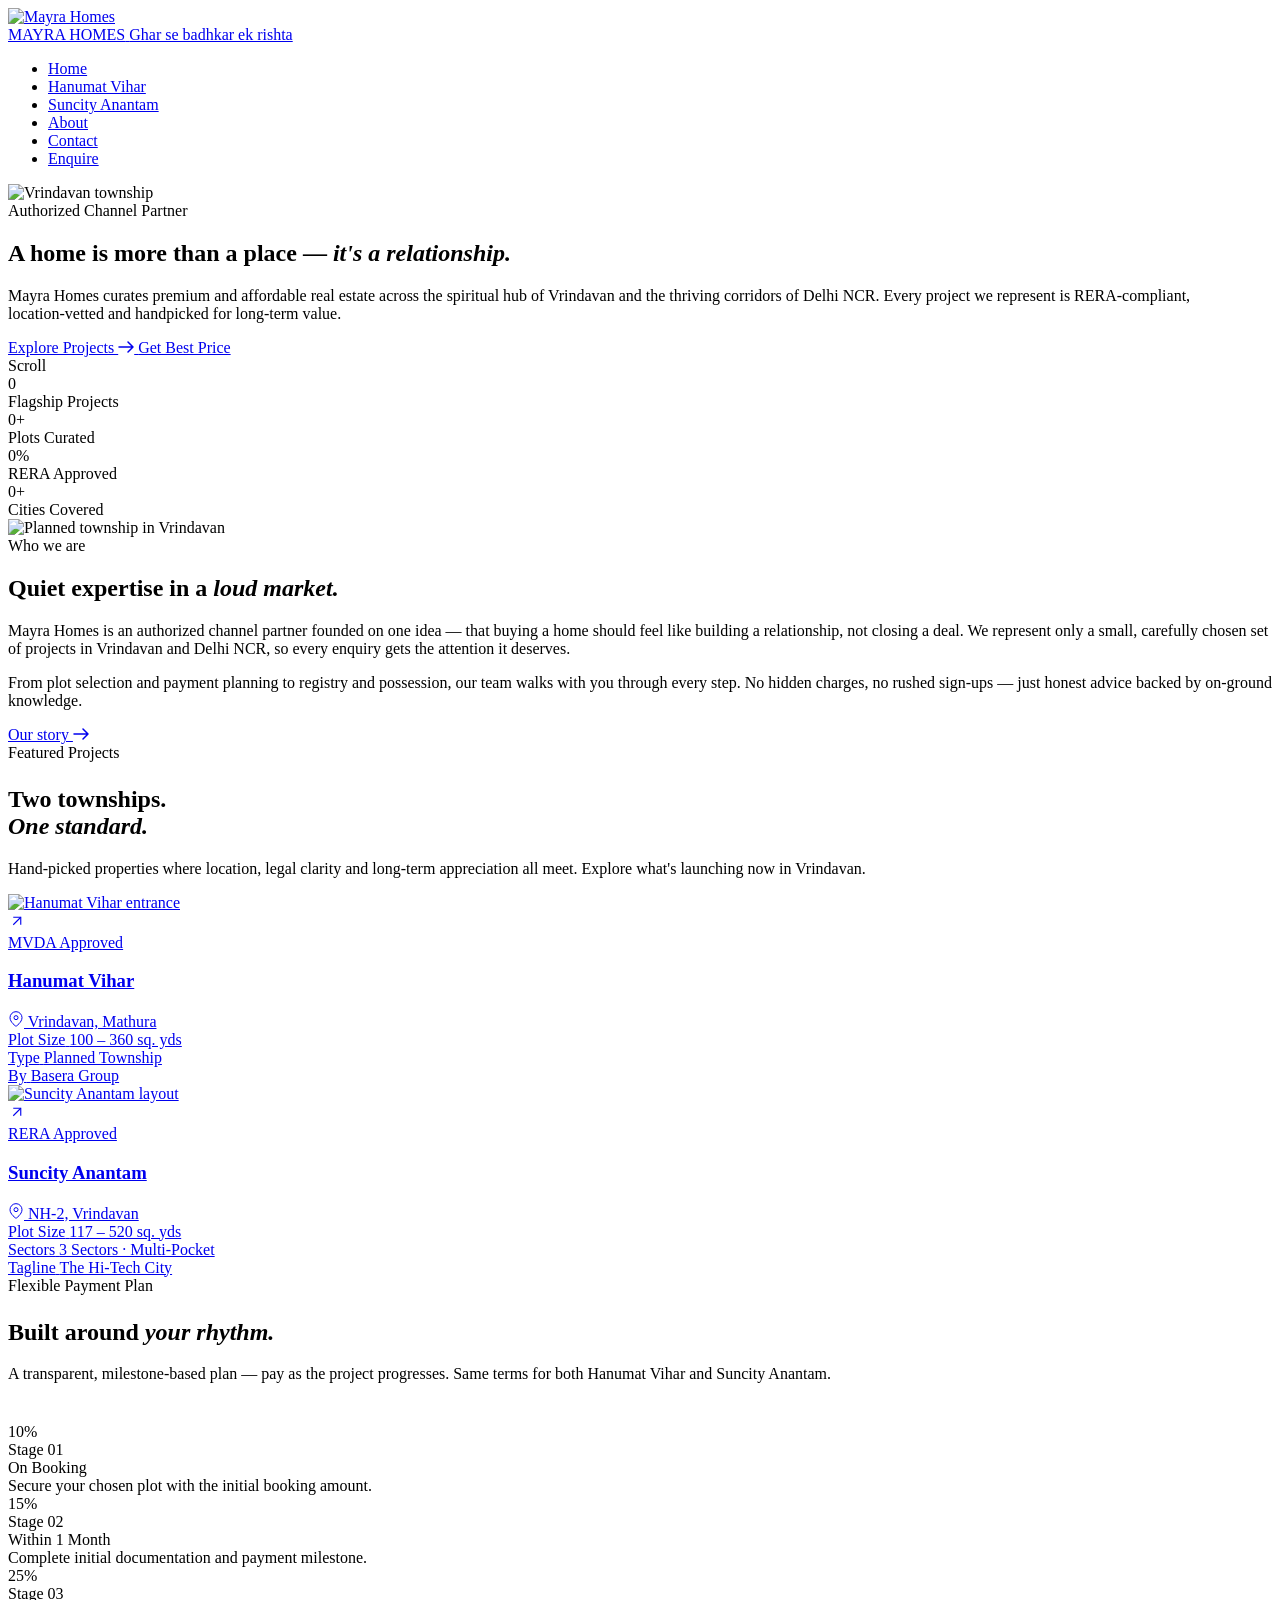
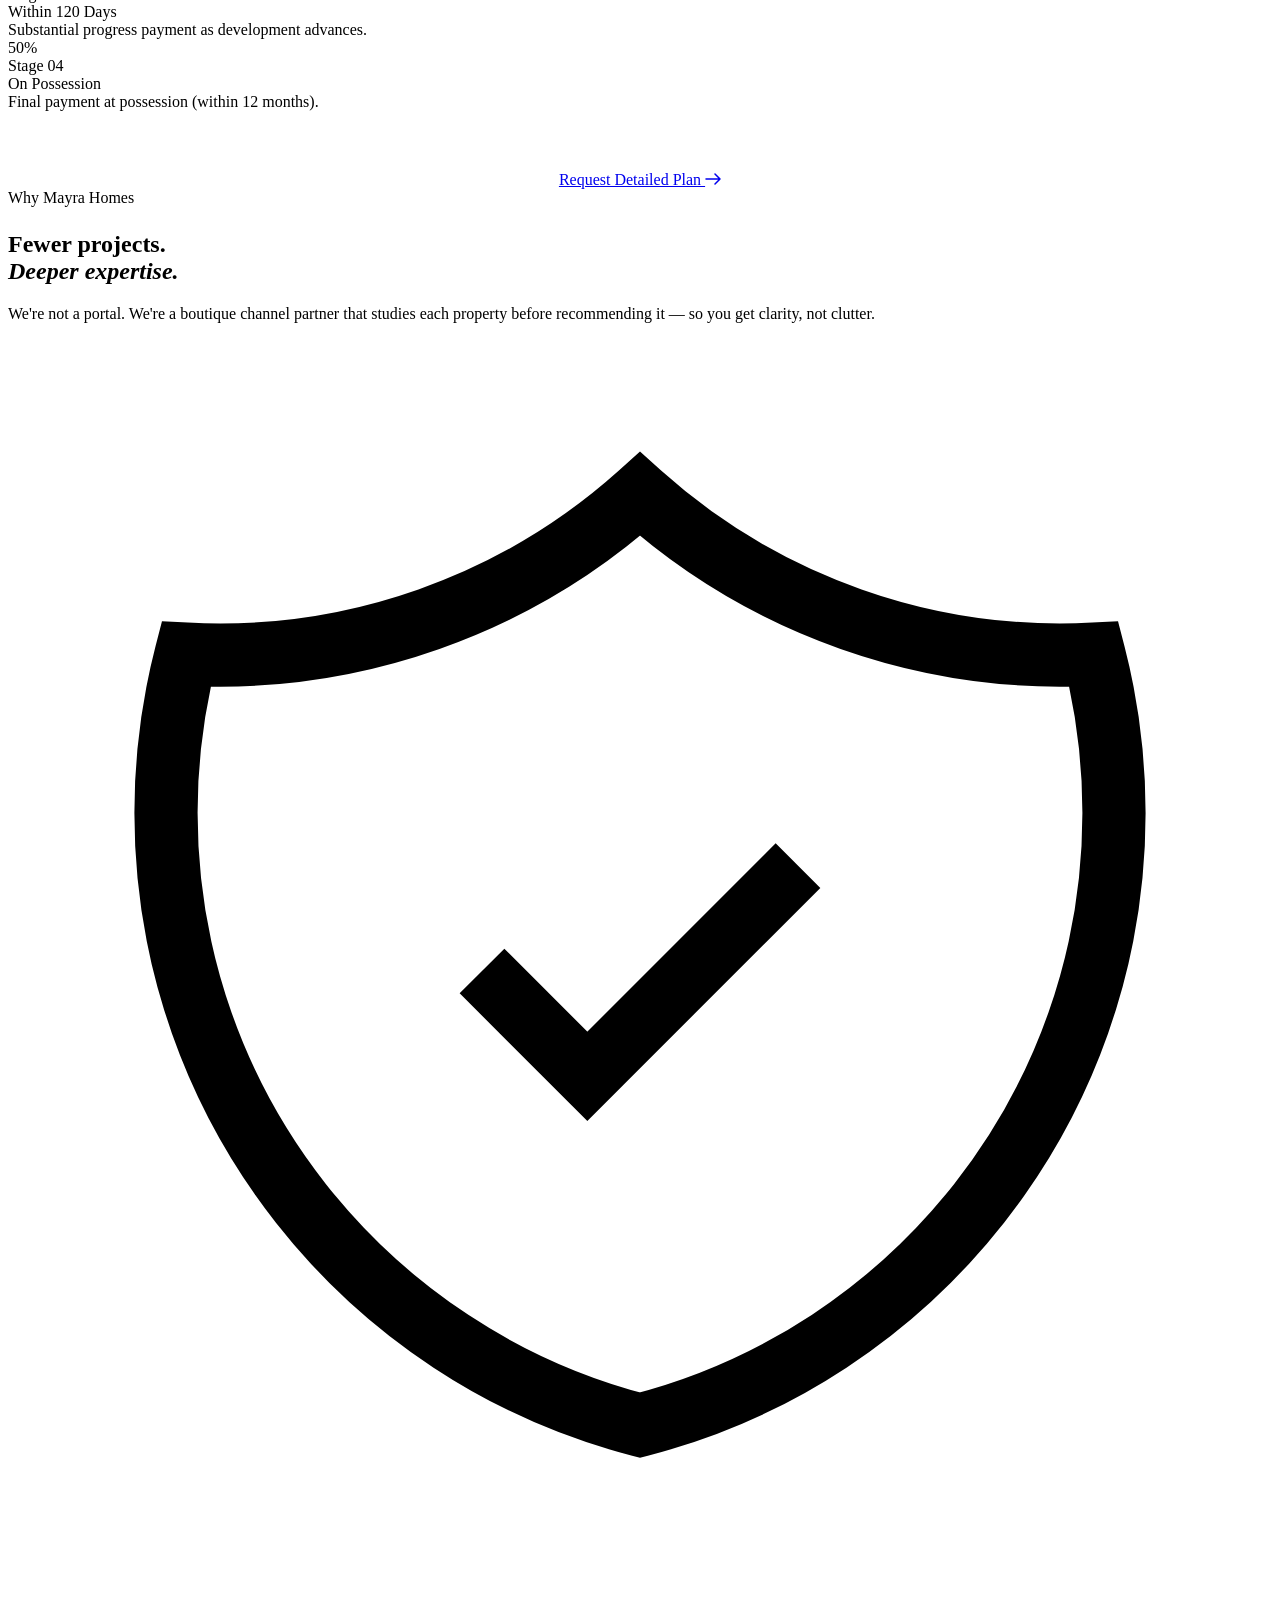
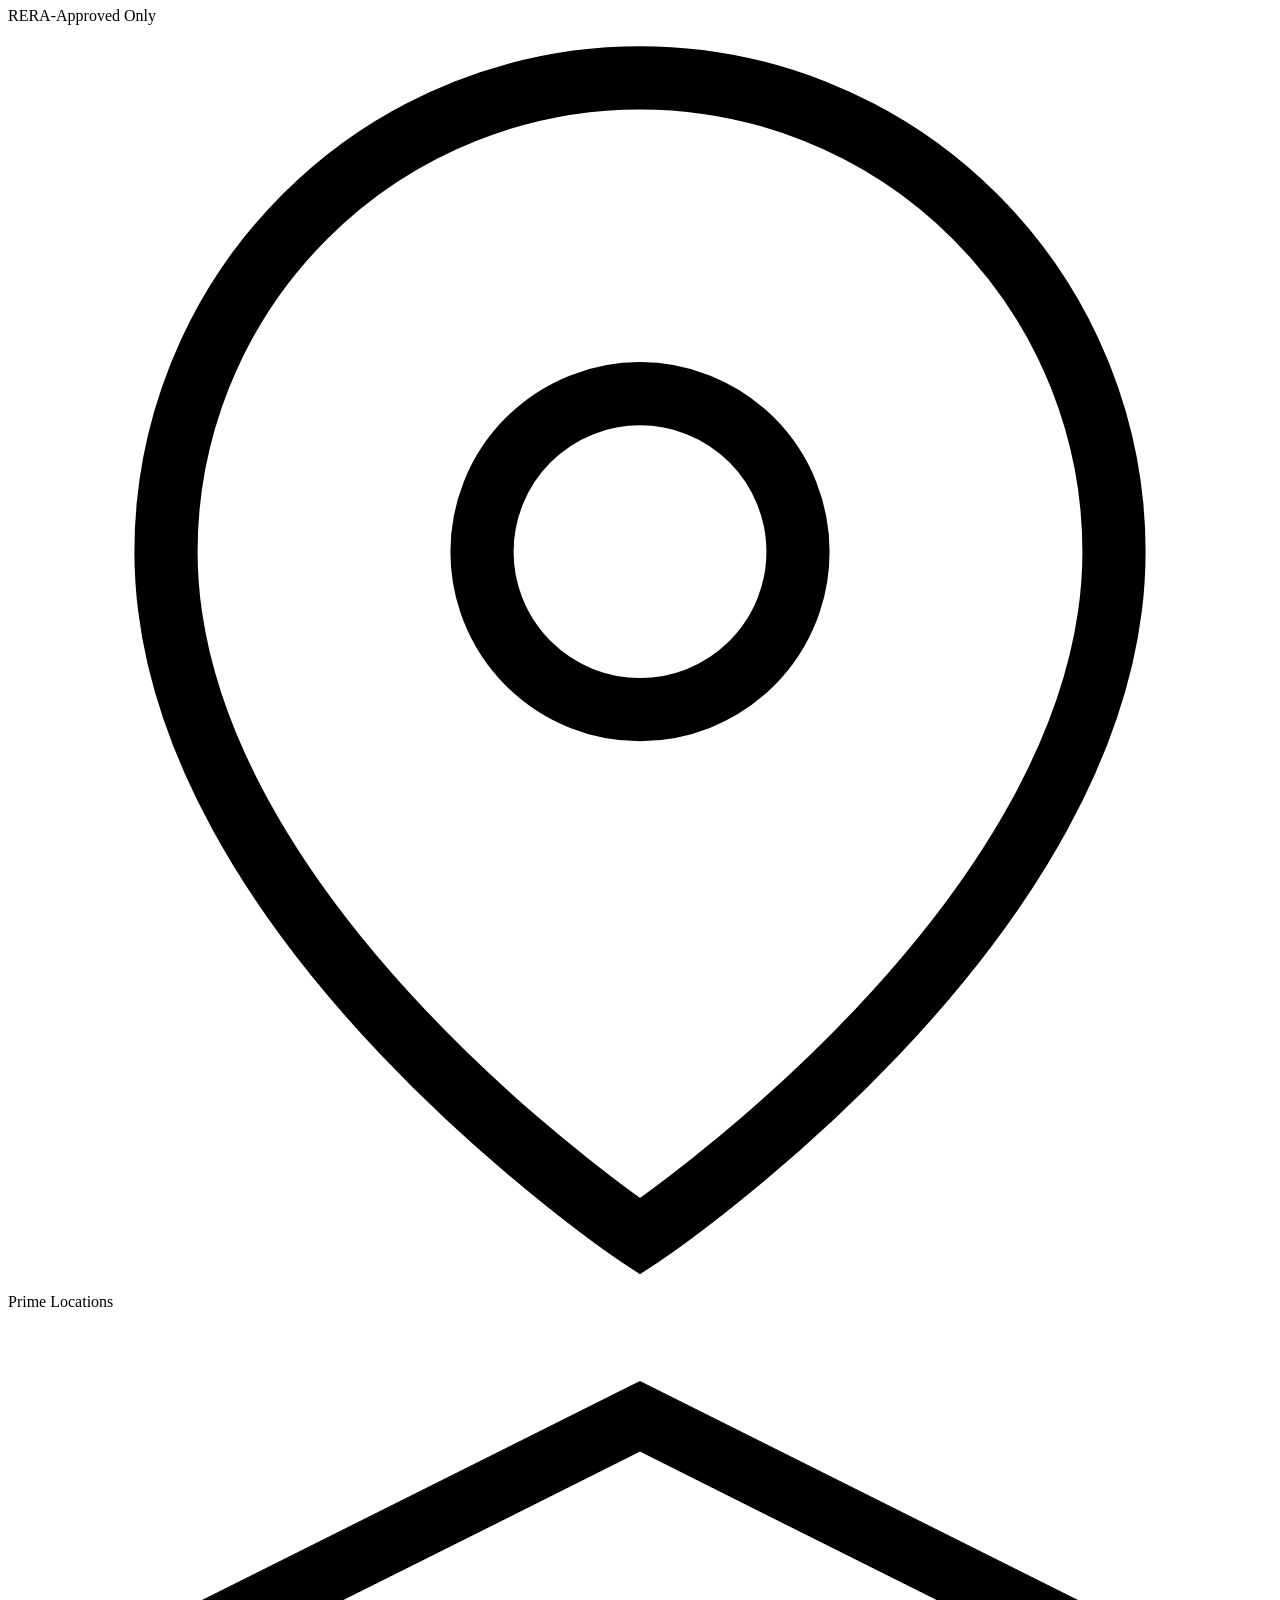
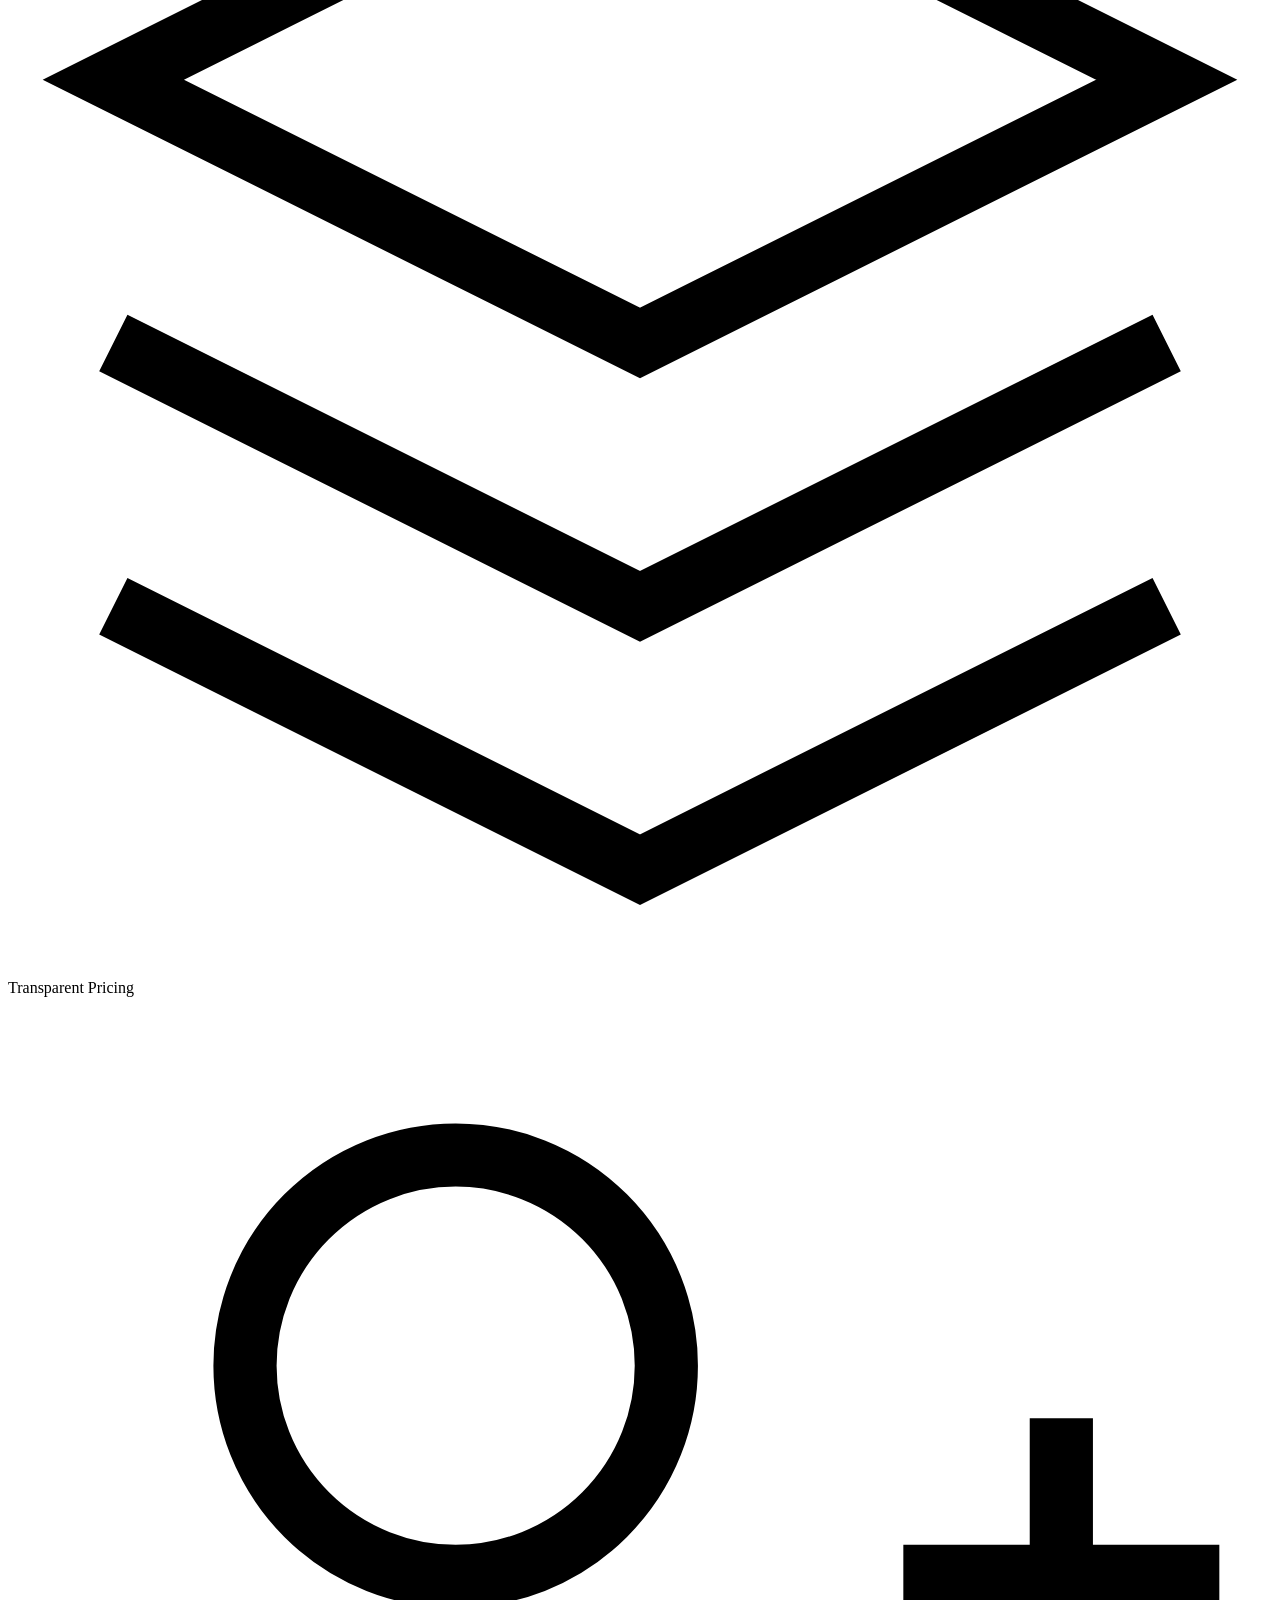
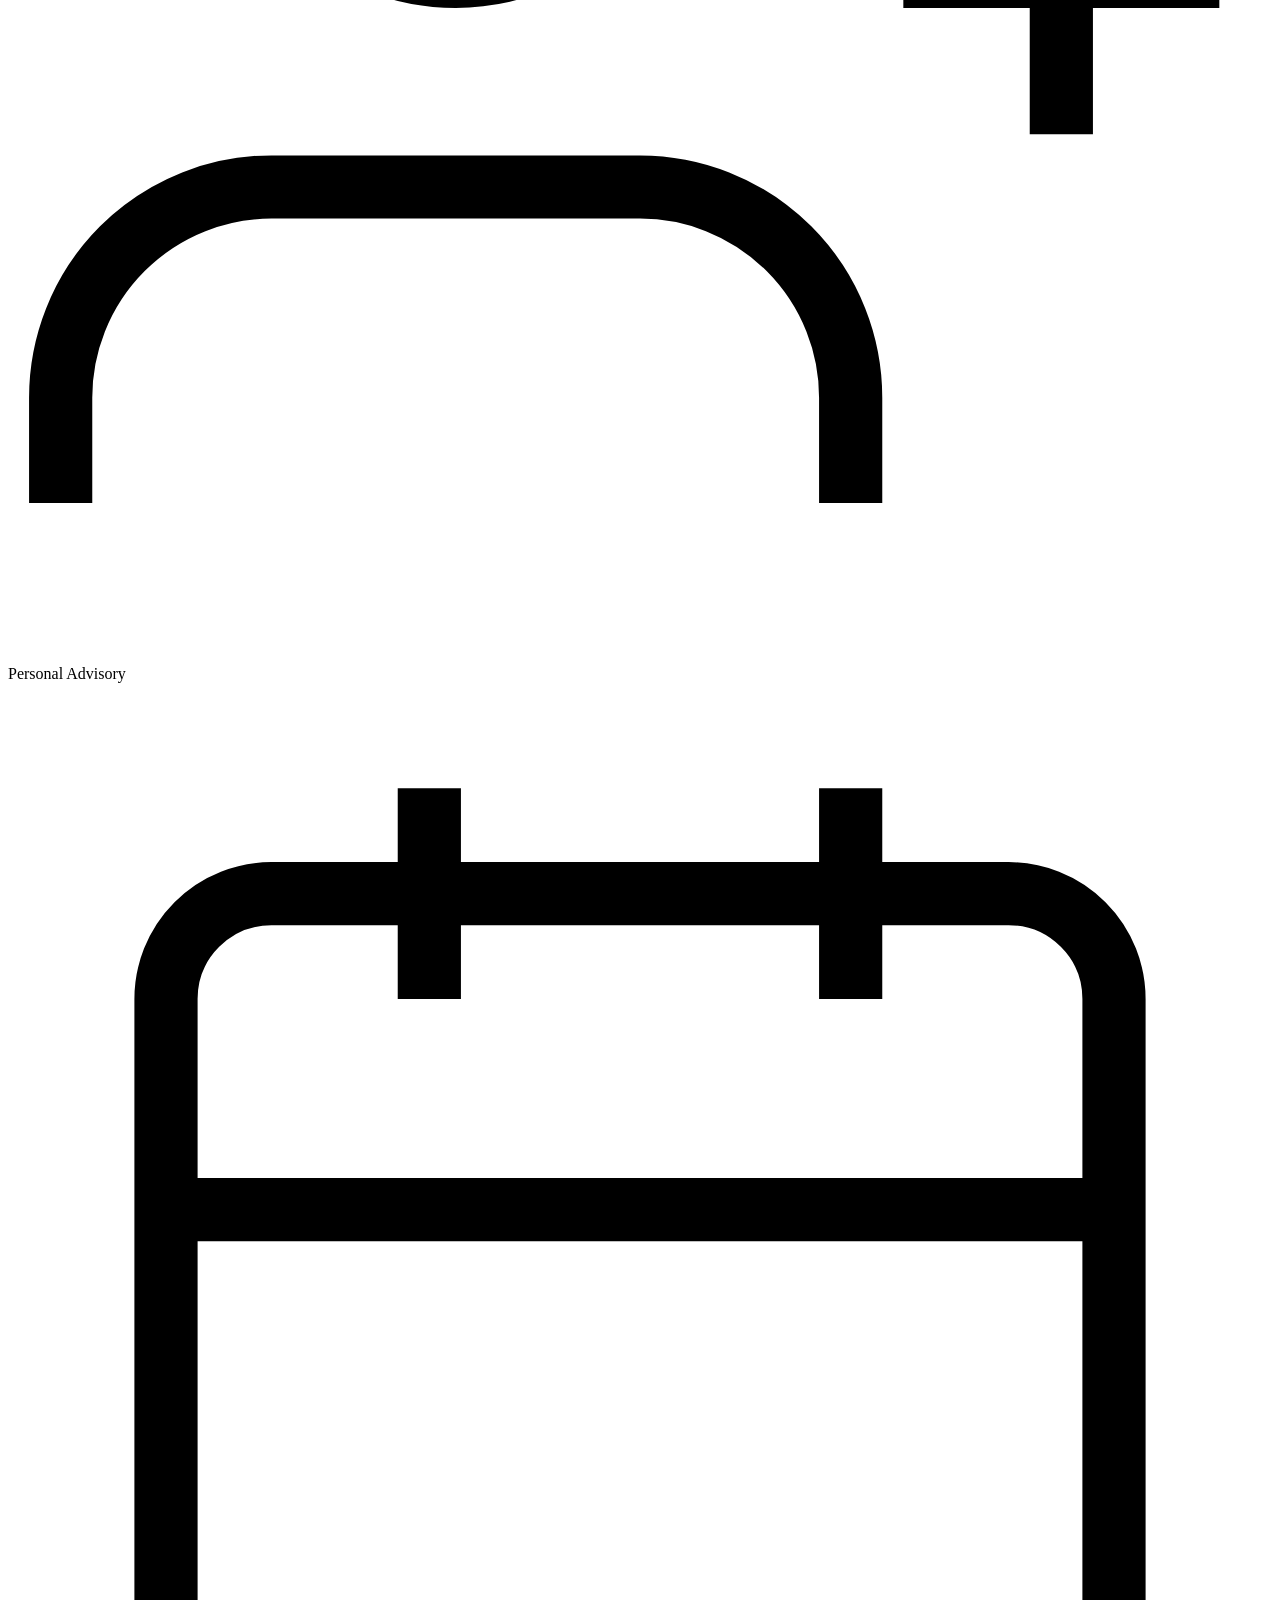
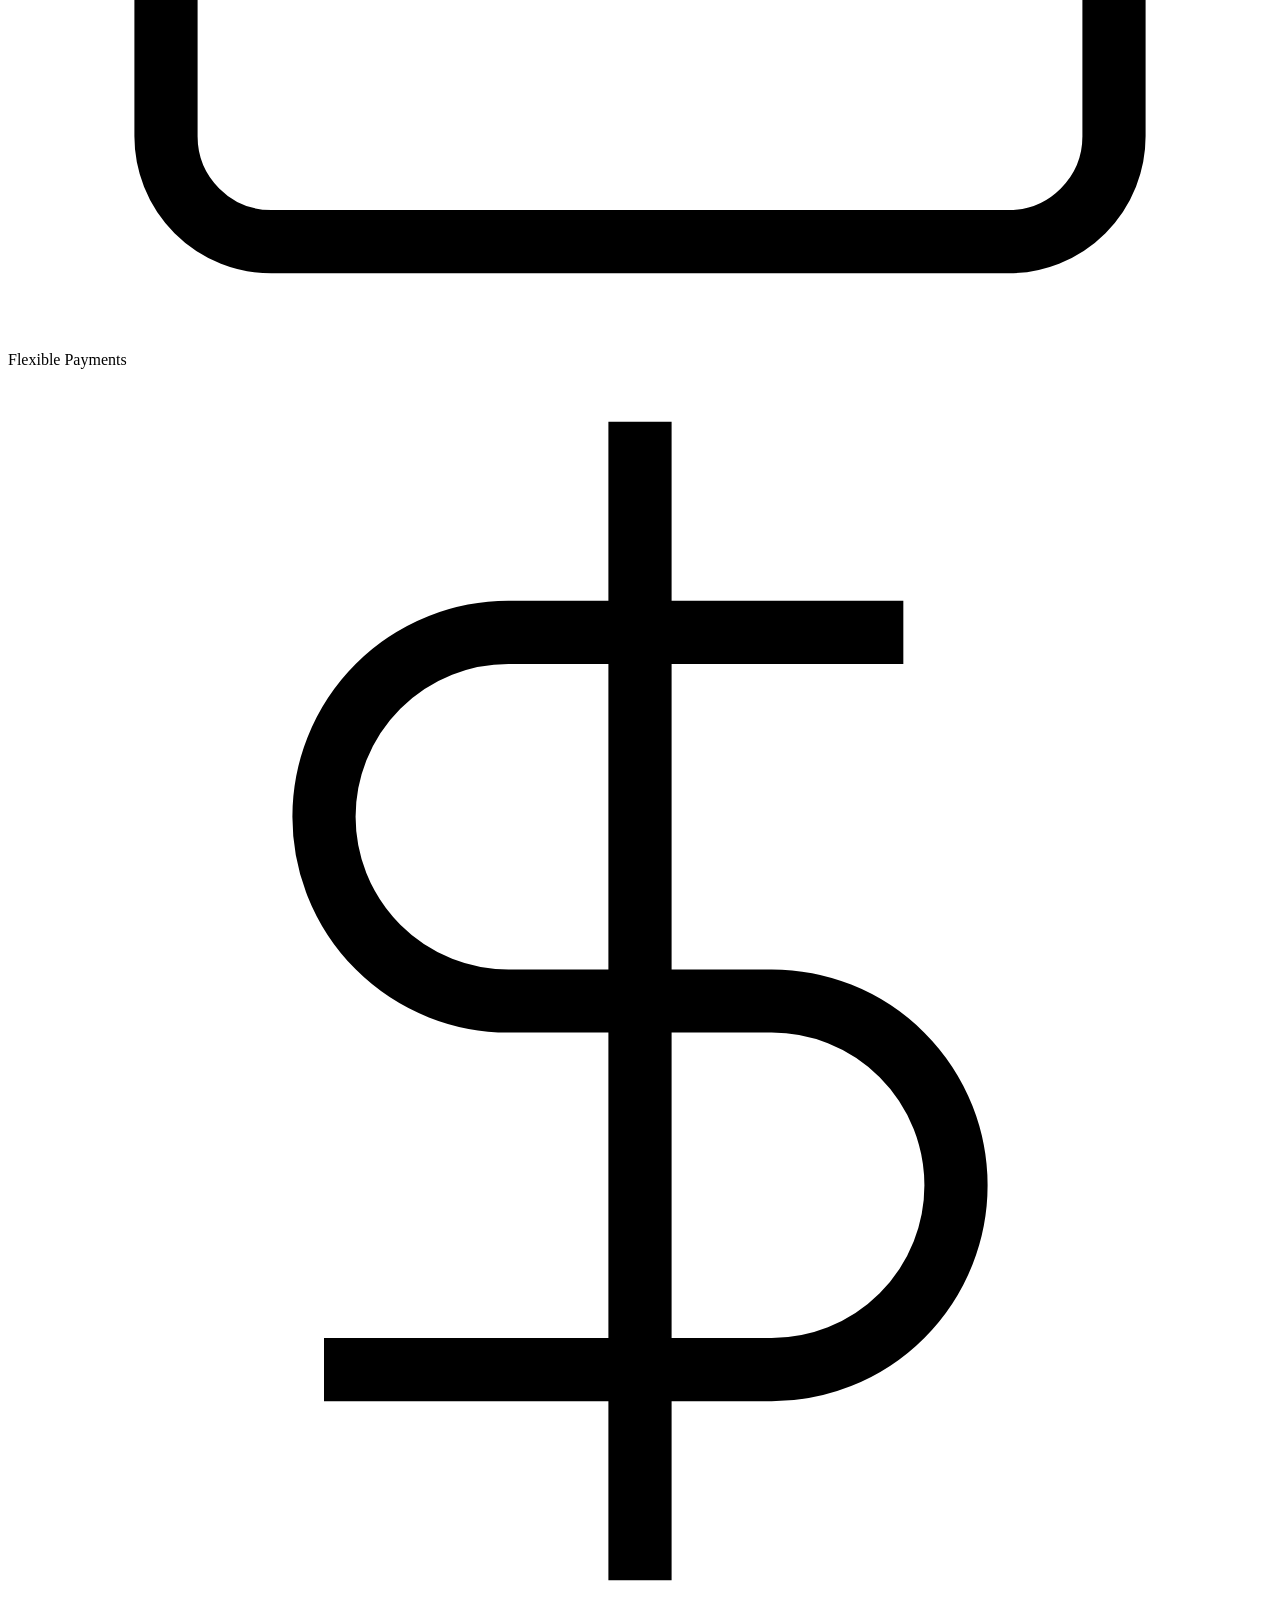
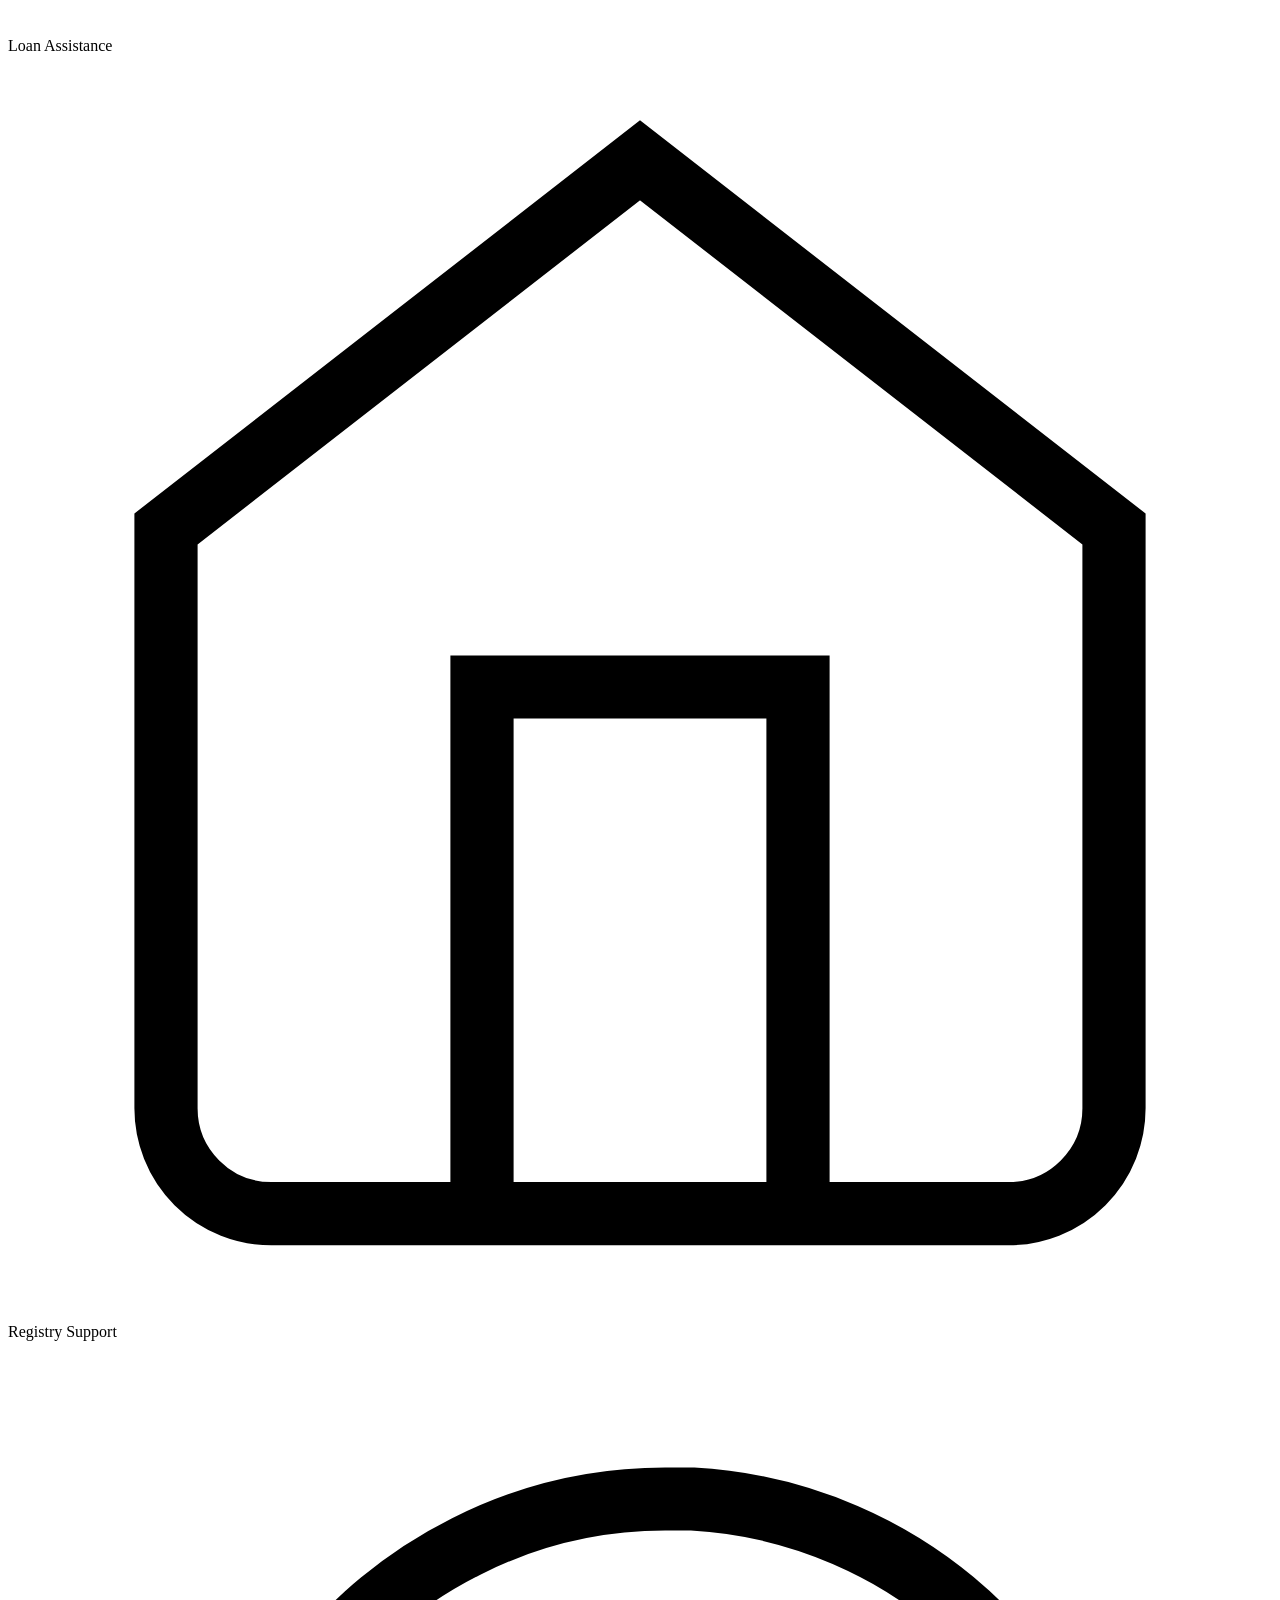
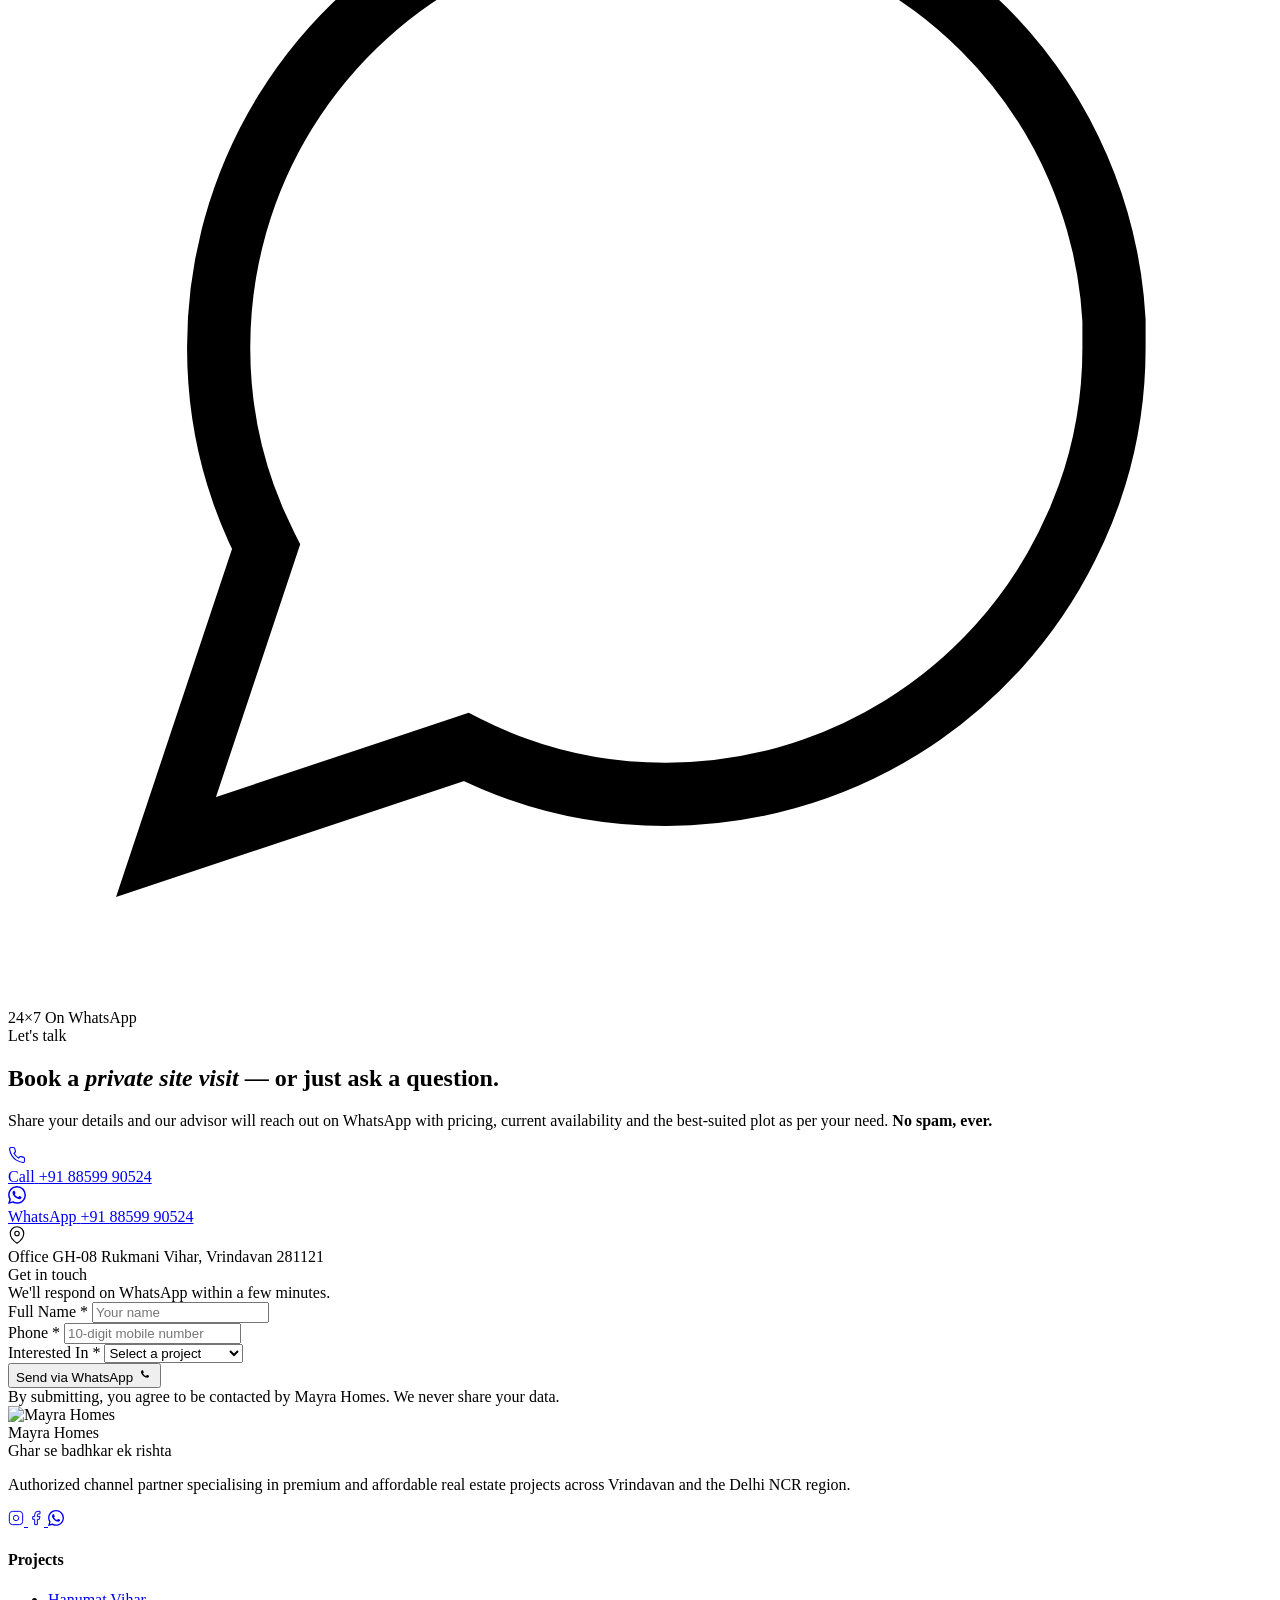
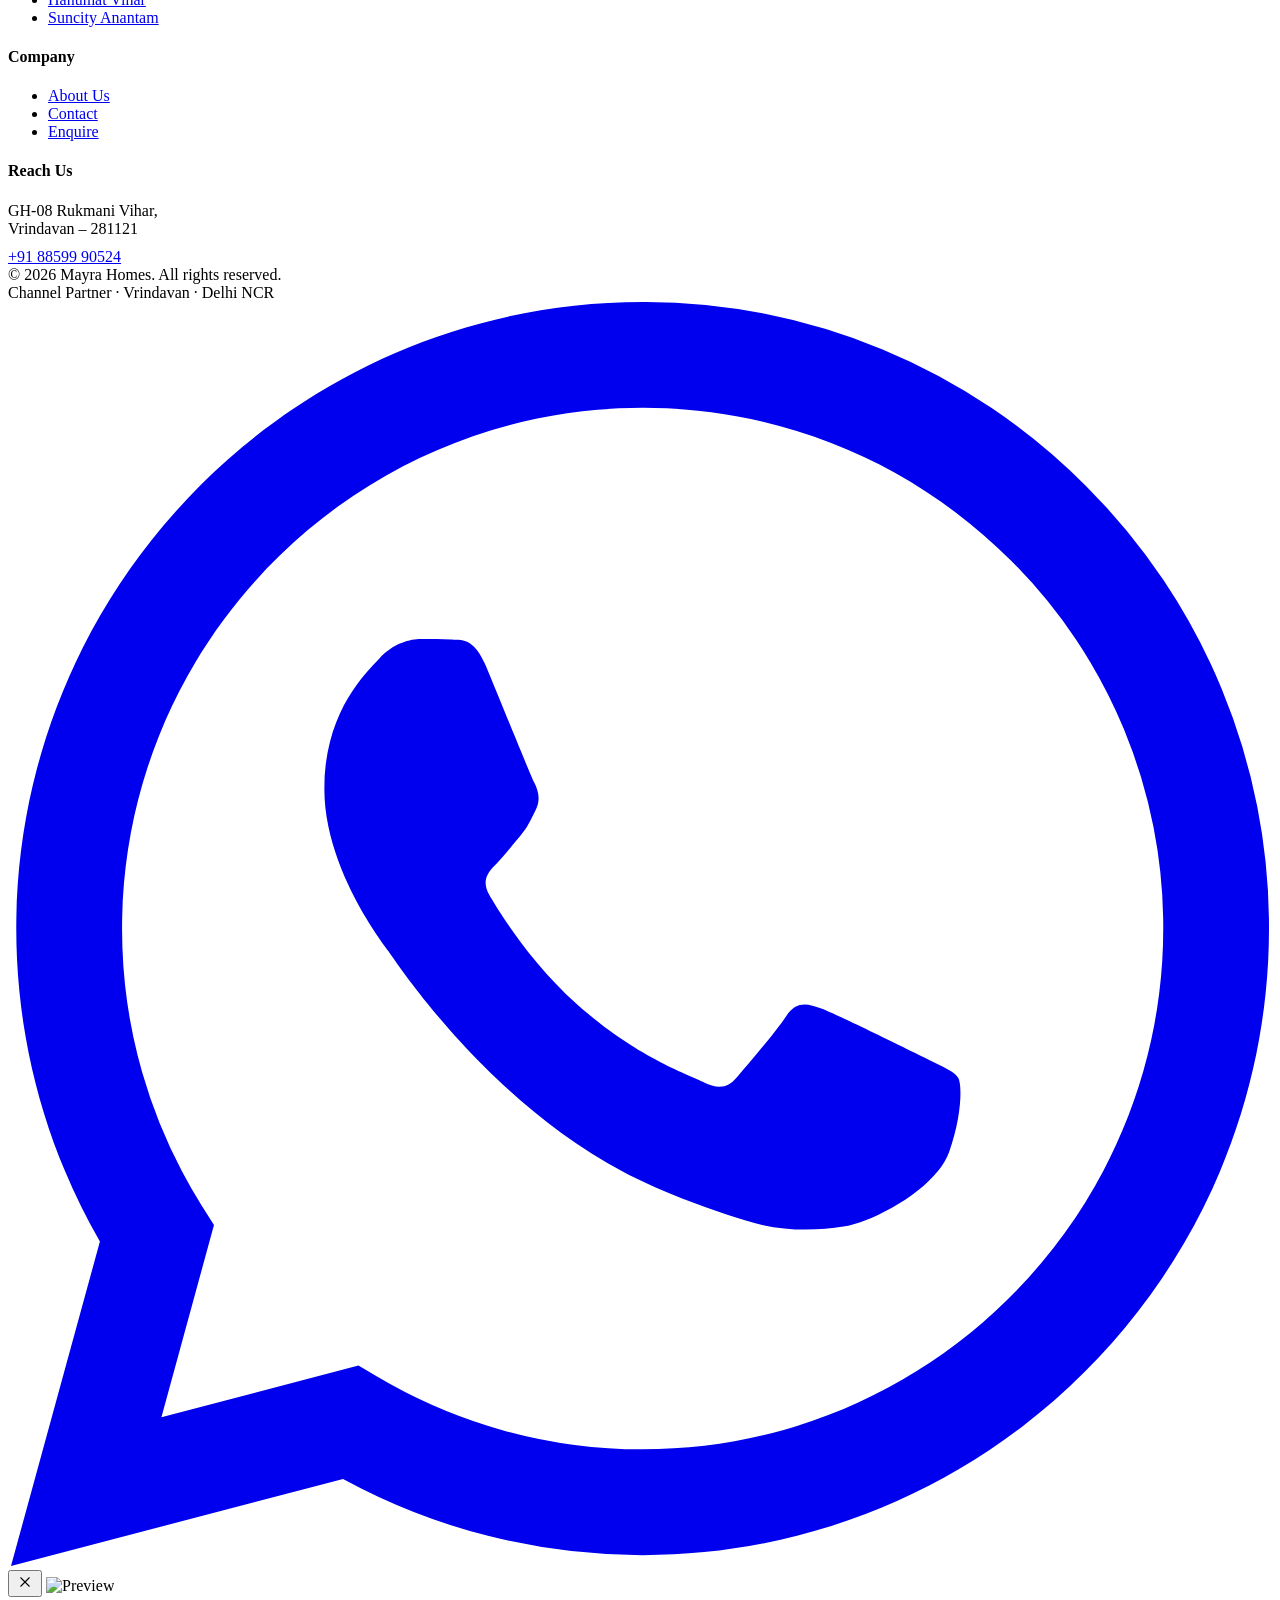
==== index.html @ 1f20cbe8 "Add files via upload" ====
<!DOCTYPE html>
<html lang="en">
<head>
<meta charset="UTF-8" />
<meta name="viewport" content="width=device-width, initial-scale=1.0" />
<title>Mayra Homes — Premium Real Estate in Vrindavan & Delhi NCR</title>
<meta name="description" content="Mayra Homes is an authorized channel partner for premium and affordable real estate projects in Vrindavan and Delhi NCR. Plots, townships, luxury homes — curated for you." />
<meta name="keywords" content="Mayra Homes, Vrindavan real estate, Hanumat Vihar, Suncity Anantam, Delhi NCR plots, real estate channel partner, Vrindavan plots" />

<!-- Open Graph -->
<meta property="og:title" content="Mayra Homes — Ghar se badhkar ek rishta" />
<meta property="og:description" content="Authorized channel partner for premium real estate in Vrindavan & Delhi NCR." />
<meta property="og:type" content="website" />

<!-- Fonts -->
<link rel="preconnect" href="https://fonts.googleapis.com">
<link rel="preconnect" href="https://fonts.gstatic.com" crossorigin>
<link href="https://fonts.googleapis.com/css2?family=Cormorant+Garamond:ital,wght@0,300;0,400;0,500;0,600;1,300;1,400&family=Manrope:wght@300;400;500;600;700&display=swap" rel="stylesheet">

<!-- Icons -->
<script src="https://unpkg.com/lucide@latest/dist/umd/lucide.min.js"></script>

<!-- Smooth scroll + animations -->
<script src="https://cdnjs.cloudflare.com/ajax/libs/gsap/3.12.5/gsap.min.js"></script>
<script src="https://cdnjs.cloudflare.com/ajax/libs/gsap/3.12.5/ScrollTrigger.min.js"></script>
<script src="https://cdn.jsdelivr.net/npm/lenis@1.0.42/dist/lenis.min.js"></script>

<link rel="stylesheet" href="css/styles.css" />
<link rel="icon" type="image/jpeg" href="images/logo/mayra-logo.jpg">
</head>

<body>

<!-- =========================================================================
     NAVIGATION
     ========================================================================= -->
<nav class="nav">
  <a href="index.html" class="nav-logo">
    <img src="images/logo/mayra-logo.jpg" alt="Mayra Homes" class="nav-logo-img">
    <div class="nav-logo-text">
      <span class="nav-logo-name">MAYRA HOMES</span>
      <span class="nav-logo-tag">Ghar se badhkar ek rishta</span>
    </div>
  </a>
  <ul class="nav-links">
    <li><a href="index.html">Home</a></li>
    <li><a href="hanumat-vihar.html">Hanumat Vihar</a></li>
    <li><a href="suncity-anantam.html">Suncity Anantam</a></li>
    <li><a href="about.html">About</a></li>
    <li><a href="contact.html">Contact</a></li>
    <li><a href="#enquire" class="nav-cta" data-scroll-to="#enquire">Enquire</a></li>
  </ul>
  <div class="nav-burger" aria-label="Menu">
    <span></span><span></span><span></span>
  </div>
</nav>

<!-- =========================================================================
     HERO
     ========================================================================= -->
<section class="hero">
  <div class="hero-bg">
    <img src="images/hanumat-vihar/hv-entrance.jpg" alt="Vrindavan township">
  </div>
  <div class="hero-overlay"></div>

  <span class="hero-corner-tl"></span>
  <span class="hero-corner-tr"></span>
  <span class="hero-corner-bl"></span>
  <span class="hero-corner-br"></span>

  <div class="hero-content">
    <div class="hero-eyebrow eyebrow">Authorized Channel Partner</div>
    <h1 class="hero-title display">
      <span class="line"><span class="line-inner">A home is more</span></span>
      <span class="line"><span class="line-inner">than a place —</span></span>
      <span class="line"><span class="line-inner"><em>it's a relationship.</em></span></span>
    </h1>
    <p class="hero-sub">
      Mayra Homes curates premium and affordable real estate across the spiritual hub of
      Vrindavan and the thriving corridors of Delhi NCR. Every project we represent is
      RERA‑compliant, location‑vetted and handpicked for long‑term value.
    </p>
    <div class="hero-actions">
      <a href="#featured" class="btn btn-primary" data-scroll-to="#featured">
        Explore Projects
        <svg class="btn-arrow" width="16" height="12" viewBox="0 0 16 12" fill="none"><path d="M10 1L15 6L10 11M15 6H1" stroke="currentColor" stroke-width="1.5" stroke-linecap="round" stroke-linejoin="round"/></svg>
      </a>
      <a href="#enquire" class="btn btn-outline" data-scroll-to="#enquire">Get Best Price</a>
    </div>
  </div>

  <div class="hero-scroll">
    Scroll
    <div class="hero-scroll-line"></div>
  </div>
</section>

<!-- =========================================================================
     STATS STRIP
     ========================================================================= -->
<section class="stats">
  <div class="stat">
    <div class="stat-number"><span data-target="2">0</span></div>
    <div class="stat-label">Flagship Projects</div>
  </div>
  <div class="stat">
    <div class="stat-number"><span data-target="350">0</span><span class="suffix">+</span></div>
    <div class="stat-label">Plots Curated</div>
  </div>
  <div class="stat">
    <div class="stat-number"><span data-target="100">0</span><span class="suffix">%</span></div>
    <div class="stat-label">RERA Approved</div>
  </div>
  <div class="stat">
    <div class="stat-number"><span data-target="2">0</span><span class="suffix">+</span></div>
    <div class="stat-label">Cities Covered</div>
  </div>
</section>

<!-- =========================================================================
     ABOUT (Split)
     ========================================================================= -->
<section class="section section-ivory">
  <div class="container">
    <div class="split">
      <div class="split-image reveal">
        <img src="images/hanumat-vihar/hv-poster.jpg" alt="Planned township in Vrindavan">
        <div class="split-image-accent"></div>
      </div>
      <div class="split-content reveal reveal-delay-1">
        <div class="eyebrow" style="margin-bottom: 20px;">Who we are</div>
        <h2 class="display">Quiet expertise in a <em>loud market.</em></h2>
        <p>
          Mayra Homes is an authorized channel partner founded on one idea — that buying
          a home should feel like building a relationship, not closing a deal. We represent
          only a small, carefully chosen set of projects in Vrindavan and Delhi NCR, so
          every enquiry gets the attention it deserves.
        </p>
        <p>
          From plot selection and payment planning to registry and possession, our team
          walks with you through every step. No hidden charges, no rushed sign‑ups — just
          honest advice backed by on‑ground knowledge.
        </p>
        <a href="about.html" class="btn btn-dark" style="margin-top: 20px;">
          Our story
          <svg class="btn-arrow" width="16" height="12" viewBox="0 0 16 12" fill="none"><path d="M10 1L15 6L10 11M15 6H1" stroke="currentColor" stroke-width="1.5" stroke-linecap="round" stroke-linejoin="round"/></svg>
        </a>
      </div>
    </div>
  </div>
</section>

<!-- =========================================================================
     FEATURED PROJECTS
     ========================================================================= -->
<section class="section section-dark" id="featured">
  <div class="container">
    <div class="section-header">
      <div>
        <div class="eyebrow" style="margin-bottom: 24px;">Featured Projects</div>
        <h2 class="section-title display">Two townships. <br><em>One standard.</em></h2>
      </div>
      <p>
        Hand‑picked properties where location, legal clarity and long‑term appreciation
        all meet. Explore what's launching now in Vrindavan.
      </p>
    </div>

    <div class="projects-grid">
      <!-- Hanumat Vihar -->
      <a href="hanumat-vihar.html" class="project-card reveal">
        <div class="project-card-bg">
          <img src="images/hanumat-vihar/hv-entrance.jpg" alt="Hanumat Vihar entrance">
        </div>
        <div class="project-card-overlay"></div>
        <div class="project-card-arrow">
          <svg width="18" height="18" viewBox="0 0 24 24" fill="none" stroke="currentColor" stroke-width="1.5"><line x1="7" y1="17" x2="17" y2="7"/><polyline points="7 7 17 7 17 17"/></svg>
        </div>
        <div class="project-card-content">
          <div class="project-card-tag">MVDA Approved</div>
          <h3 class="project-card-title">Hanumat Vihar</h3>
          <div class="project-card-loc">
            <svg width="16" height="16" viewBox="0 0 24 24" fill="none" stroke="currentColor" stroke-width="1.5"><path d="M21 10c0 7-9 13-9 13s-9-6-9-13a9 9 0 0 1 18 0z"/><circle cx="12" cy="10" r="3"/></svg>
            Vrindavan, Mathura
          </div>
          <div class="project-card-meta">
            <div class="project-card-meta-item">
              <span class="project-card-meta-label">Plot Size</span>
              <span class="project-card-meta-value">100 – 360 sq. yds</span>
            </div>
            <div class="project-card-meta-item">
              <span class="project-card-meta-label">Type</span>
              <span class="project-card-meta-value">Planned Township</span>
            </div>
            <div class="project-card-meta-item">
              <span class="project-card-meta-label">By</span>
              <span class="project-card-meta-value">Basera Group</span>
            </div>
          </div>
        </div>
      </a>

      <!-- Suncity Anantam -->
      <a href="suncity-anantam.html" class="project-card reveal reveal-delay-1">
        <div class="project-card-bg">
          <img src="images/suncity-anantam/suncity-hero.jpg" alt="Suncity Anantam layout">
        </div>
        <div class="project-card-overlay"></div>
        <div class="project-card-arrow">
          <svg width="18" height="18" viewBox="0 0 24 24" fill="none" stroke="currentColor" stroke-width="1.5"><line x1="7" y1="17" x2="17" y2="7"/><polyline points="7 7 17 7 17 17"/></svg>
        </div>
        <div class="project-card-content">
          <div class="project-card-tag">RERA Approved</div>
          <h3 class="project-card-title">Suncity Anantam</h3>
          <div class="project-card-loc">
            <svg width="16" height="16" viewBox="0 0 24 24" fill="none" stroke="currentColor" stroke-width="1.5"><path d="M21 10c0 7-9 13-9 13s-9-6-9-13a9 9 0 0 1 18 0z"/><circle cx="12" cy="10" r="3"/></svg>
            NH‑2, Vrindavan
          </div>
          <div class="project-card-meta">
            <div class="project-card-meta-item">
              <span class="project-card-meta-label">Plot Size</span>
              <span class="project-card-meta-value">117 – 520 sq. yds</span>
            </div>
            <div class="project-card-meta-item">
              <span class="project-card-meta-label">Sectors</span>
              <span class="project-card-meta-value">3 Sectors · Multi‑Pocket</span>
            </div>
            <div class="project-card-meta-item">
              <span class="project-card-meta-label">Tagline</span>
              <span class="project-card-meta-value">The Hi‑Tech City</span>
            </div>
          </div>
        </div>
      </a>
    </div>
  </div>
</section>

<!-- =========================================================================
     PAYMENT PLAN
     ========================================================================= -->
<section class="section section-ivory">
  <div class="container">
    <div class="section-header">
      <div>
        <div class="eyebrow" style="margin-bottom: 24px;">Flexible Payment Plan</div>
        <h2 class="section-title display">Built around <em>your rhythm.</em></h2>
      </div>
      <p style="color: var(--gold-deep);">
        A transparent, milestone‑based plan — pay as the project progresses.
        Same terms for both Hanumat Vihar and Suncity Anantam.
      </p>
    </div>

    <div class="pp-timeline" style="margin-top: 40px;">
      <div class="pp-line"></div>

      <div class="pp-step reveal">
        <div class="pp-circle"><span class="pp-percent">10%</span></div>
        <div class="pp-stage">Stage 01</div>
        <div class="pp-title display">On Booking</div>
        <div class="pp-desc" style="color: var(--gold-deep);">
          Secure your chosen plot with the initial booking amount.
        </div>
      </div>

      <div class="pp-step reveal reveal-delay-1">
        <div class="pp-circle"><span class="pp-percent">15%</span></div>
        <div class="pp-stage">Stage 02</div>
        <div class="pp-title display">Within 1 Month</div>
        <div class="pp-desc" style="color: var(--gold-deep);">
          Complete initial documentation and payment milestone.
        </div>
      </div>

      <div class="pp-step reveal reveal-delay-2">
        <div class="pp-circle"><span class="pp-percent">25%</span></div>
        <div class="pp-stage">Stage 03</div>
        <div class="pp-title display">Within 120 Days</div>
        <div class="pp-desc" style="color: var(--gold-deep);">
          Substantial progress payment as development advances.
        </div>
      </div>

      <div class="pp-step reveal reveal-delay-3">
        <div class="pp-circle"><span class="pp-percent">50%</span></div>
        <div class="pp-stage">Stage 04</div>
        <div class="pp-title display">On Possession</div>
        <div class="pp-desc" style="color: var(--gold-deep);">
          Final payment at possession (within 12 months).
        </div>
      </div>
    </div>

    <div style="margin-top: 60px; text-align: center;">
      <a href="#enquire" class="btn btn-dark" data-scroll-to="#enquire">
        Request Detailed Plan
        <svg class="btn-arrow" width="16" height="12" viewBox="0 0 16 12" fill="none"><path d="M10 1L15 6L10 11M15 6H1" stroke="currentColor" stroke-width="1.5" stroke-linecap="round" stroke-linejoin="round"/></svg>
      </a>
    </div>
  </div>
</section>

<!-- =========================================================================
     WHY MAYRA
     ========================================================================= -->
<section class="section section-dark">
  <div class="container">
    <div class="section-header">
      <div>
        <div class="eyebrow" style="margin-bottom: 24px;">Why Mayra Homes</div>
        <h2 class="section-title display">Fewer projects. <br><em>Deeper expertise.</em></h2>
      </div>
      <p>
        We're not a portal. We're a boutique channel partner that studies each property
        before recommending it — so you get clarity, not clutter.
      </p>
    </div>

    <div class="amenities-grid">
      <div class="amenity reveal">
        <svg class="amenity-icon" viewBox="0 0 24 24" fill="none" stroke="currentColor" stroke-width="1.2"><path d="M9 12l2 2 4-4m5.618-4.016A11.955 11.955 0 0112 2.944a11.955 11.955 0 01-8.618 3.04A12.02 12.02 0 003 9c0 5.591 3.824 10.29 9 11.622 5.176-1.332 9-6.03 9-11.622 0-1.042-.133-2.052-.382-3.016z"/></svg>
        <div class="amenity-label">RERA‑Approved Only</div>
      </div>
      <div class="amenity reveal reveal-delay-1">
        <svg class="amenity-icon" viewBox="0 0 24 24" fill="none" stroke="currentColor" stroke-width="1.2"><path d="M21 10c0 7-9 13-9 13s-9-6-9-13a9 9 0 0118 0z"/><circle cx="12" cy="10" r="3"/></svg>
        <div class="amenity-label">Prime Locations</div>
      </div>
      <div class="amenity reveal reveal-delay-2">
        <svg class="amenity-icon" viewBox="0 0 24 24" fill="none" stroke="currentColor" stroke-width="1.2"><path d="M12 2L2 7l10 5 10-5-10-5z"/><path d="M2 17l10 5 10-5M2 12l10 5 10-5"/></svg>
        <div class="amenity-label">Transparent Pricing</div>
      </div>
      <div class="amenity reveal reveal-delay-3">
        <svg class="amenity-icon" viewBox="0 0 24 24" fill="none" stroke="currentColor" stroke-width="1.2"><path d="M16 21v-2a4 4 0 00-4-4H5a4 4 0 00-4 4v2"/><circle cx="8.5" cy="7" r="4"/><path d="M20 8v6M23 11h-6"/></svg>
        <div class="amenity-label">Personal Advisory</div>
      </div>
      <div class="amenity reveal">
        <svg class="amenity-icon" viewBox="0 0 24 24" fill="none" stroke="currentColor" stroke-width="1.2"><rect x="3" y="4" width="18" height="18" rx="2" ry="2"/><line x1="16" y1="2" x2="16" y2="6"/><line x1="8" y1="2" x2="8" y2="6"/><line x1="3" y1="10" x2="21" y2="10"/></svg>
        <div class="amenity-label">Flexible Payments</div>
      </div>
      <div class="amenity reveal reveal-delay-1">
        <svg class="amenity-icon" viewBox="0 0 24 24" fill="none" stroke="currentColor" stroke-width="1.2"><path d="M12 1v22M17 5H9.5a3.5 3.5 0 000 7h5a3.5 3.5 0 010 7H6"/></svg>
        <div class="amenity-label">Loan Assistance</div>
      </div>
      <div class="amenity reveal reveal-delay-2">
        <svg class="amenity-icon" viewBox="0 0 24 24" fill="none" stroke="currentColor" stroke-width="1.2"><path d="M3 9l9-7 9 7v11a2 2 0 01-2 2H5a2 2 0 01-2-2z"/><polyline points="9 22 9 12 15 12 15 22"/></svg>
        <div class="amenity-label">Registry Support</div>
      </div>
      <div class="amenity reveal reveal-delay-3">
        <svg class="amenity-icon" viewBox="0 0 24 24" fill="none" stroke="currentColor" stroke-width="1.2"><path d="M21 11.5a8.38 8.38 0 01-.9 3.8 8.5 8.5 0 01-7.6 4.7 8.38 8.38 0 01-3.8-.9L3 21l1.9-5.7a8.38 8.38 0 01-.9-3.8 8.5 8.5 0 014.7-7.6 8.38 8.38 0 013.8-.9h.5a8.48 8.48 0 018 8v.5z"/></svg>
        <div class="amenity-label">24×7 On WhatsApp</div>
      </div>
    </div>
  </div>
</section>

<!-- =========================================================================
     LEAD FORM
     ========================================================================= -->
<section class="lead-section" id="enquire">
  <div class="lead-bg-accent"></div>

  <div class="lead-wrap">
    <div class="lead-info reveal">
      <div class="eyebrow">Let's talk</div>
      <h2 class="display">Book a <em>private site visit</em> — or just ask a question.</h2>
      <p>
        Share your details and our advisor will reach out on WhatsApp with pricing,
        current availability and the best‑suited plot as per your need.
        <strong style="color: var(--gold);">No spam, ever.</strong>
      </p>

      <div class="lead-contact">
        <a href="tel:+918859990524" class="lead-contact-item">
          <div class="lead-contact-icon">
            <svg width="18" height="18" viewBox="0 0 24 24" fill="none" stroke="currentColor" stroke-width="1.5"><path d="M22 16.92v3a2 2 0 01-2.18 2 19.79 19.79 0 01-8.63-3.07 19.5 19.5 0 01-6-6 19.79 19.79 0 01-3.07-8.67A2 2 0 014.11 2h3a2 2 0 012 1.72 12.84 12.84 0 00.7 2.81 2 2 0 01-.45 2.11L8.09 9.91a16 16 0 006 6l1.27-1.27a2 2 0 012.11-.45 12.84 12.84 0 002.81.7A2 2 0 0122 16.92z"/></svg>
          </div>
          <div class="lead-contact-text">
            <span class="lead-contact-label">Call</span>
            <span class="lead-contact-value">+91 88599 90524</span>
          </div>
        </a>

        <a href="https://wa.me/918859990524" target="_blank" class="lead-contact-item">
          <div class="lead-contact-icon">
            <svg width="18" height="18" viewBox="0 0 24 24" fill="currentColor"><path d="M17.472 14.382c-.297-.149-1.758-.867-2.03-.967-.273-.099-.471-.148-.67.15-.197.297-.767.966-.94 1.164-.173.199-.347.223-.644.075-.297-.15-1.255-.463-2.39-1.475-.883-.788-1.48-1.761-1.653-2.059-.173-.297-.018-.458.13-.606.134-.133.298-.347.446-.52.149-.174.198-.298.298-.497.099-.198.05-.371-.025-.52-.075-.149-.669-1.612-.916-2.207-.242-.579-.487-.5-.669-.51-.173-.008-.371-.01-.57-.01-.198 0-.52.074-.792.372-.272.297-1.04 1.016-1.04 2.479 0 1.462 1.065 2.875 1.213 3.074.149.198 2.096 3.2 5.077 4.487.709.306 1.262.489 1.694.625.712.227 1.36.195 1.871.118.571-.085 1.758-.719 2.006-1.413.248-.694.248-1.289.173-1.413-.074-.124-.272-.198-.57-.347m-5.421 7.403h-.004a9.87 9.87 0 01-5.031-1.378l-.361-.214-3.741.982.998-3.648-.235-.374a9.86 9.86 0 01-1.51-5.26c.001-5.45 4.436-9.884 9.888-9.884 2.64 0 5.122 1.03 6.988 2.898a9.825 9.825 0 012.893 6.994c-.003 5.45-4.437 9.884-9.885 9.884m8.413-18.297A11.815 11.815 0 0012.05 0C5.495 0 .16 5.335.157 11.892c0 2.096.547 4.142 1.588 5.945L.057 24l6.305-1.654a11.882 11.882 0 005.683 1.448h.005c6.554 0 11.89-5.335 11.893-11.893a11.821 11.821 0 00-3.48-8.413z"/></svg>
          </div>
          <div class="lead-contact-text">
            <span class="lead-contact-label">WhatsApp</span>
            <span class="lead-contact-value">+91 88599 90524</span>
          </div>
        </a>

        <div class="lead-contact-item">
          <div class="lead-contact-icon">
            <svg width="18" height="18" viewBox="0 0 24 24" fill="none" stroke="currentColor" stroke-width="1.5"><path d="M21 10c0 7-9 13-9 13s-9-6-9-13a9 9 0 0118 0z"/><circle cx="12" cy="10" r="3"/></svg>
          </div>
          <div class="lead-contact-text">
            <span class="lead-contact-label">Office</span>
            <span class="lead-contact-value">GH‑08 Rukmani Vihar, Vrindavan 281121</span>
          </div>
        </div>
      </div>
    </div>

    <form class="lead-form lead-form-el reveal reveal-delay-1">
      <div class="lead-form-title display">Get in touch</div>
      <div class="lead-form-sub">We'll respond on WhatsApp within a few minutes.</div>

      <div class="form-group">
        <label>Full Name *</label>
        <input type="text" name="name" placeholder="Your name" required>
      </div>

      <div class="form-group">
        <label>Phone *</label>
        <input type="tel" name="phone" placeholder="10‑digit mobile number" required>
      </div>

      <div class="form-group">
        <label>Interested In *</label>
        <select name="project" required>
          <option value="">Select a project</option>
          <option value="Hanumat Vihar">Hanumat Vihar</option>
          <option value="Suncity Anantam">Suncity Anantam</option>
          <option value="Both projects">Both projects</option>
          <option value="Other / Not sure">Other / Not sure yet</option>
        </select>
      </div>

      <button type="submit" class="form-submit">
        Send via WhatsApp
        <svg width="16" height="16" viewBox="0 0 24 24" fill="currentColor"><path d="M17.472 14.382c-.297-.149-1.758-.867-2.03-.967-.273-.099-.471-.148-.67.15-.197.297-.767.966-.94 1.164-.173.199-.347.223-.644.075-.297-.15-1.255-.463-2.39-1.475-.883-.788-1.48-1.761-1.653-2.059-.173-.297-.018-.458.13-.606.134-.133.298-.347.446-.52.149-.174.198-.298.298-.497.099-.198.05-.371-.025-.52-.075-.149-.669-1.612-.916-2.207-.242-.579-.487-.5-.669-.51-.173-.008-.371-.01-.57-.01-.198 0-.52.074-.792.372-.272.297-1.04 1.016-1.04 2.479 0 1.462 1.065 2.875 1.213 3.074.149.198 2.096 3.2 5.077 4.487.709.306 1.262.489 1.694.625.712.227 1.36.195 1.871.118.571-.085 1.758-.719 2.006-1.413.248-.694.248-1.289.173-1.413-.074-.124-.272-.198-.57-.347"/></svg>
      </button>

      <div class="form-disclaimer">
        By submitting, you agree to be contacted by Mayra Homes. We never share your data.
      </div>
    </form>
  </div>
</section>

<!-- =========================================================================
     FOOTER
     ========================================================================= -->
<footer class="footer">
  <div class="footer-grid">
    <div class="footer-brand">
      <div class="footer-logo">
        <img src="images/logo/mayra-logo.jpg" alt="Mayra Homes">
        <div>
          <div class="footer-name">Mayra Homes</div>
          <div class="footer-tag">Ghar se badhkar ek rishta</div>
        </div>
      </div>
      <p>
        Authorized channel partner specialising in premium and affordable real estate
        projects across Vrindavan and the Delhi NCR region.
      </p>
      <div class="footer-socials">
        <a href="#" class="footer-social" aria-label="Instagram">
          <svg width="16" height="16" viewBox="0 0 24 24" fill="none" stroke="currentColor" stroke-width="1.5"><rect x="2" y="2" width="20" height="20" rx="5" ry="5"/><path d="M16 11.37A4 4 0 1112.63 8 4 4 0 0116 11.37zM17.5 6.5h.01"/></svg>
        </a>
        <a href="#" class="footer-social" aria-label="Facebook">
          <svg width="16" height="16" viewBox="0 0 24 24" fill="none" stroke="currentColor" stroke-width="1.5"><path d="M18 2h-3a5 5 0 00-5 5v3H7v4h3v8h4v-8h3l1-4h-4V7a1 1 0 011-1h3z"/></svg>
        </a>
        <a href="https://wa.me/918859990524" target="_blank" class="footer-social" aria-label="WhatsApp">
          <svg width="16" height="16" viewBox="0 0 24 24" fill="currentColor"><path d="M17.472 14.382c-.297-.149-1.758-.867-2.03-.967-.273-.099-.471-.148-.67.15-.197.297-.767.966-.94 1.164-.173.199-.347.223-.644.075-.297-.15-1.255-.463-2.39-1.475-.883-.788-1.48-1.761-1.653-2.059-.173-.297-.018-.458.13-.606.134-.133.298-.347.446-.52.149-.174.198-.298.298-.497.099-.198.05-.371-.025-.52-.075-.149-.669-1.612-.916-2.207-.242-.579-.487-.5-.669-.51-.173-.008-.371-.01-.57-.01-.198 0-.52.074-.792.372-.272.297-1.04 1.016-1.04 2.479 0 1.462 1.065 2.875 1.213 3.074.149.198 2.096 3.2 5.077 4.487.709.306 1.262.489 1.694.625.712.227 1.36.195 1.871.118.571-.085 1.758-.719 2.006-1.413.248-.694.248-1.289.173-1.413-.074-.124-.272-.198-.57-.347m-5.421 7.403h-.004a9.87 9.87 0 01-5.031-1.378l-.361-.214-3.741.982.998-3.648-.235-.374a9.86 9.86 0 01-1.51-5.26c.001-5.45 4.436-9.884 9.888-9.884 2.64 0 5.122 1.03 6.988 2.898a9.825 9.825 0 012.893 6.994c-.003 5.45-4.437 9.884-9.885 9.884m8.413-18.297A11.815 11.815 0 0012.05 0C5.495 0 .16 5.335.157 11.892c0 2.096.547 4.142 1.588 5.945L.057 24l6.305-1.654a11.882 11.882 0 005.683 1.448h.005c6.554 0 11.89-5.335 11.893-11.893a11.821 11.821 0 00-3.48-8.413z"/></svg>
        </a>
      </div>
    </div>

    <div class="footer-col">
      <h4>Projects</h4>
      <ul>
        <li><a href="hanumat-vihar.html">Hanumat Vihar</a></li>
        <li><a href="suncity-anantam.html">Suncity Anantam</a></li>
      </ul>
    </div>

    <div class="footer-col">
      <h4>Company</h4>
      <ul>
        <li><a href="about.html">About Us</a></li>
        <li><a href="contact.html">Contact</a></li>
        <li><a href="#enquire" data-scroll-to="#enquire">Enquire</a></li>
      </ul>
    </div>

    <div class="footer-col">
      <h4>Reach Us</h4>
      <div class="footer-contact-line" style="margin-bottom:10px;">
        GH‑08 Rukmani Vihar,<br>Vrindavan – 281121
      </div>
      <div class="footer-contact-line">
        <a href="tel:+918859990524">+91 88599 90524</a>
      </div>
    </div>
  </div>

  <div class="footer-bottom">
    <div>© 2026 Mayra Homes. All rights reserved.</div>
    <div>Channel Partner · Vrindavan · Delhi NCR</div>
  </div>
</footer>

<!-- =========================================================================
     WHATSAPP FLOAT
     ========================================================================= -->
<a href="https://wa.me/918859990524?text=Hi%20Mayra%20Homes%2C%20I%20want%20to%20know%20more%20about%20your%20projects." target="_blank" class="wa-float" aria-label="Chat on WhatsApp">
  <svg viewBox="0 0 24 24" fill="currentColor"><path d="M17.472 14.382c-.297-.149-1.758-.867-2.03-.967-.273-.099-.471-.148-.67.15-.197.297-.767.966-.94 1.164-.173.199-.347.223-.644.075-.297-.15-1.255-.463-2.39-1.475-.883-.788-1.48-1.761-1.653-2.059-.173-.297-.018-.458.13-.606.134-.133.298-.347.446-.52.149-.174.198-.298.298-.497.099-.198.05-.371-.025-.52-.075-.149-.669-1.612-.916-2.207-.242-.579-.487-.5-.669-.51-.173-.008-.371-.01-.57-.01-.198 0-.52.074-.792.372-.272.297-1.04 1.016-1.04 2.479 0 1.462 1.065 2.875 1.213 3.074.149.198 2.096 3.2 5.077 4.487.709.306 1.262.489 1.694.625.712.227 1.36.195 1.871.118.571-.085 1.758-.719 2.006-1.413.248-.694.248-1.289.173-1.413-.074-.124-.272-.198-.57-.347m-5.421 7.403h-.004a9.87 9.87 0 01-5.031-1.378l-.361-.214-3.741.982.998-3.648-.235-.374a9.86 9.86 0 01-1.51-5.26c.001-5.45 4.436-9.884 9.888-9.884 2.64 0 5.122 1.03 6.988 2.898a9.825 9.825 0 012.893 6.994c-.003 5.45-4.437 9.884-9.885 9.884m8.413-18.297A11.815 11.815 0 0012.05 0C5.495 0 .16 5.335.157 11.892c0 2.096.547 4.142 1.588 5.945L.057 24l6.305-1.654a11.882 11.882 0 005.683 1.448h.005c6.554 0 11.89-5.335 11.893-11.893a11.821 11.821 0 00-3.48-8.413z"/></svg>
</a>

<!-- Lightbox -->
<div class="lightbox">
  <button class="lightbox-close" aria-label="Close">
    <svg width="18" height="18" viewBox="0 0 24 24" fill="none" stroke="currentColor" stroke-width="1.5"><line x1="18" y1="6" x2="6" y2="18"/><line x1="6" y1="6" x2="18" y2="18"/></svg>
  </button>
  <img src="" alt="Preview">
</div>

<script src="js/main.js"></script>
</body>
</html>
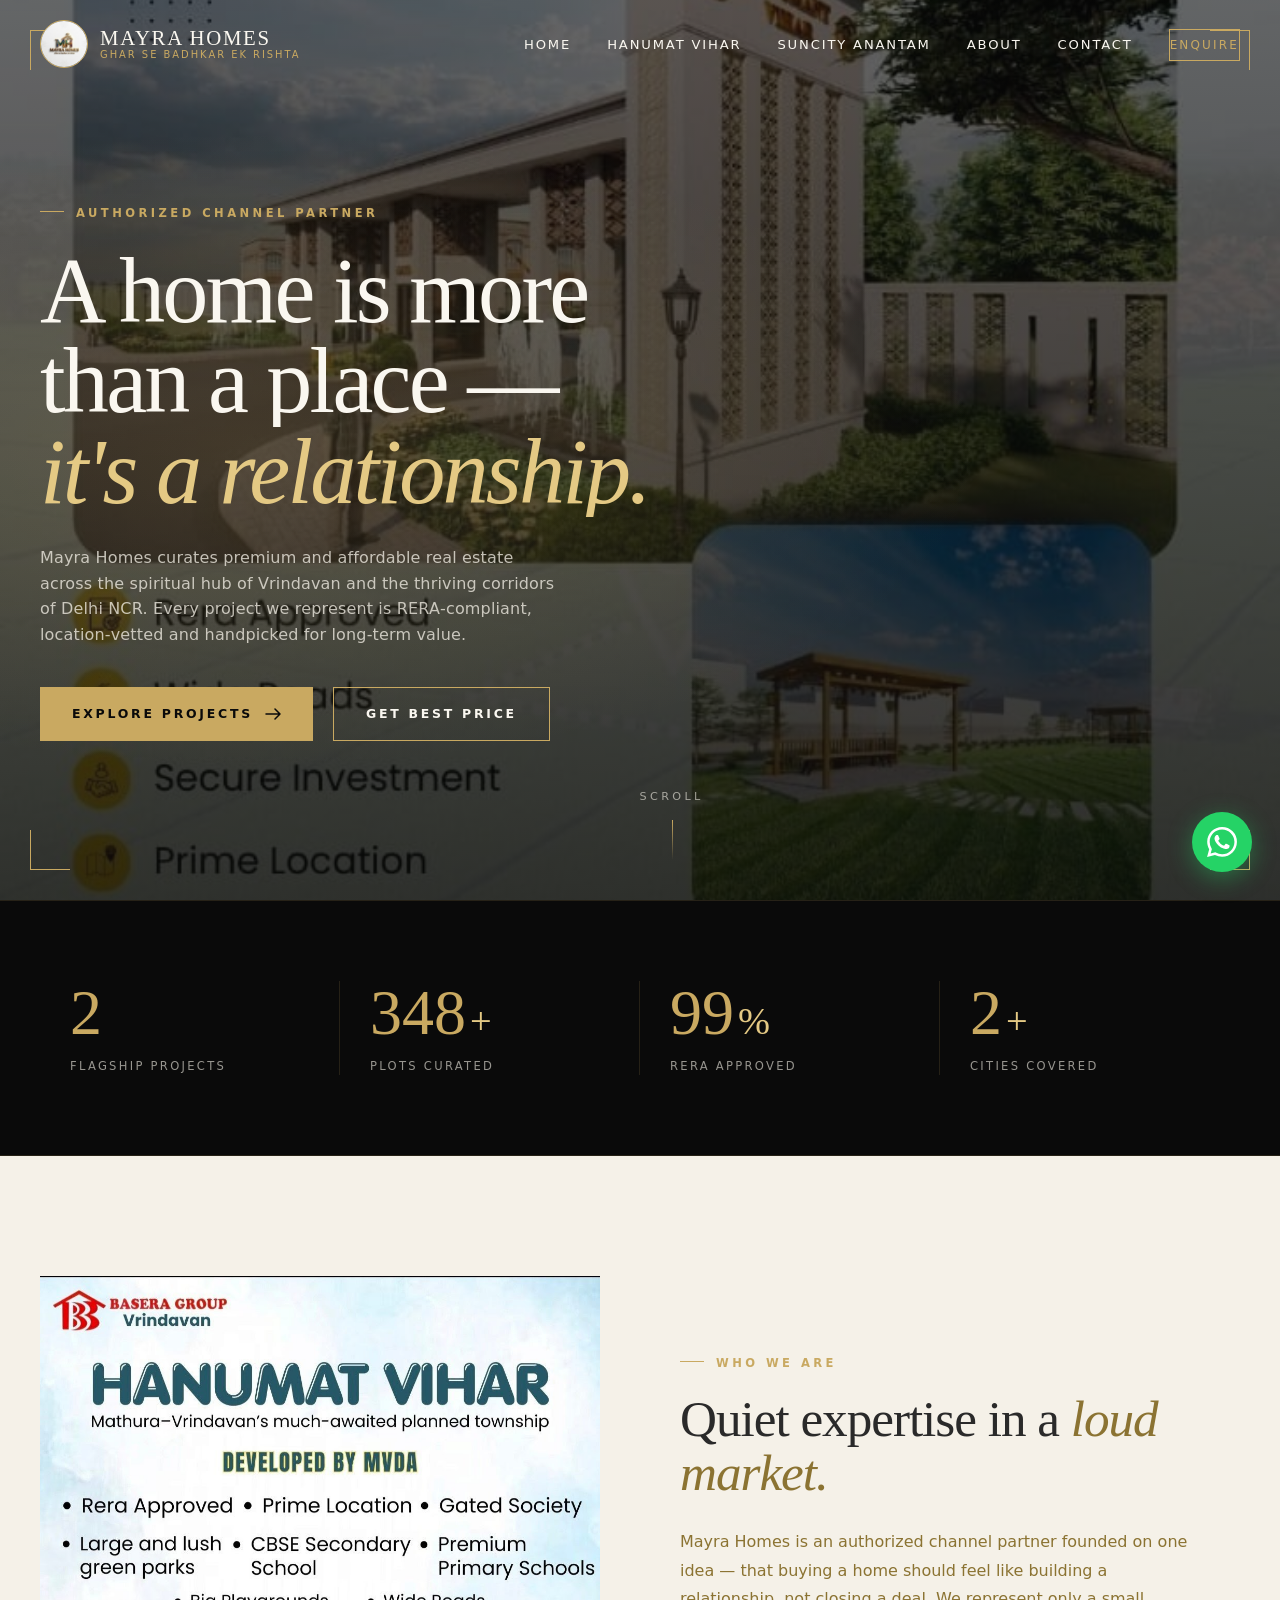
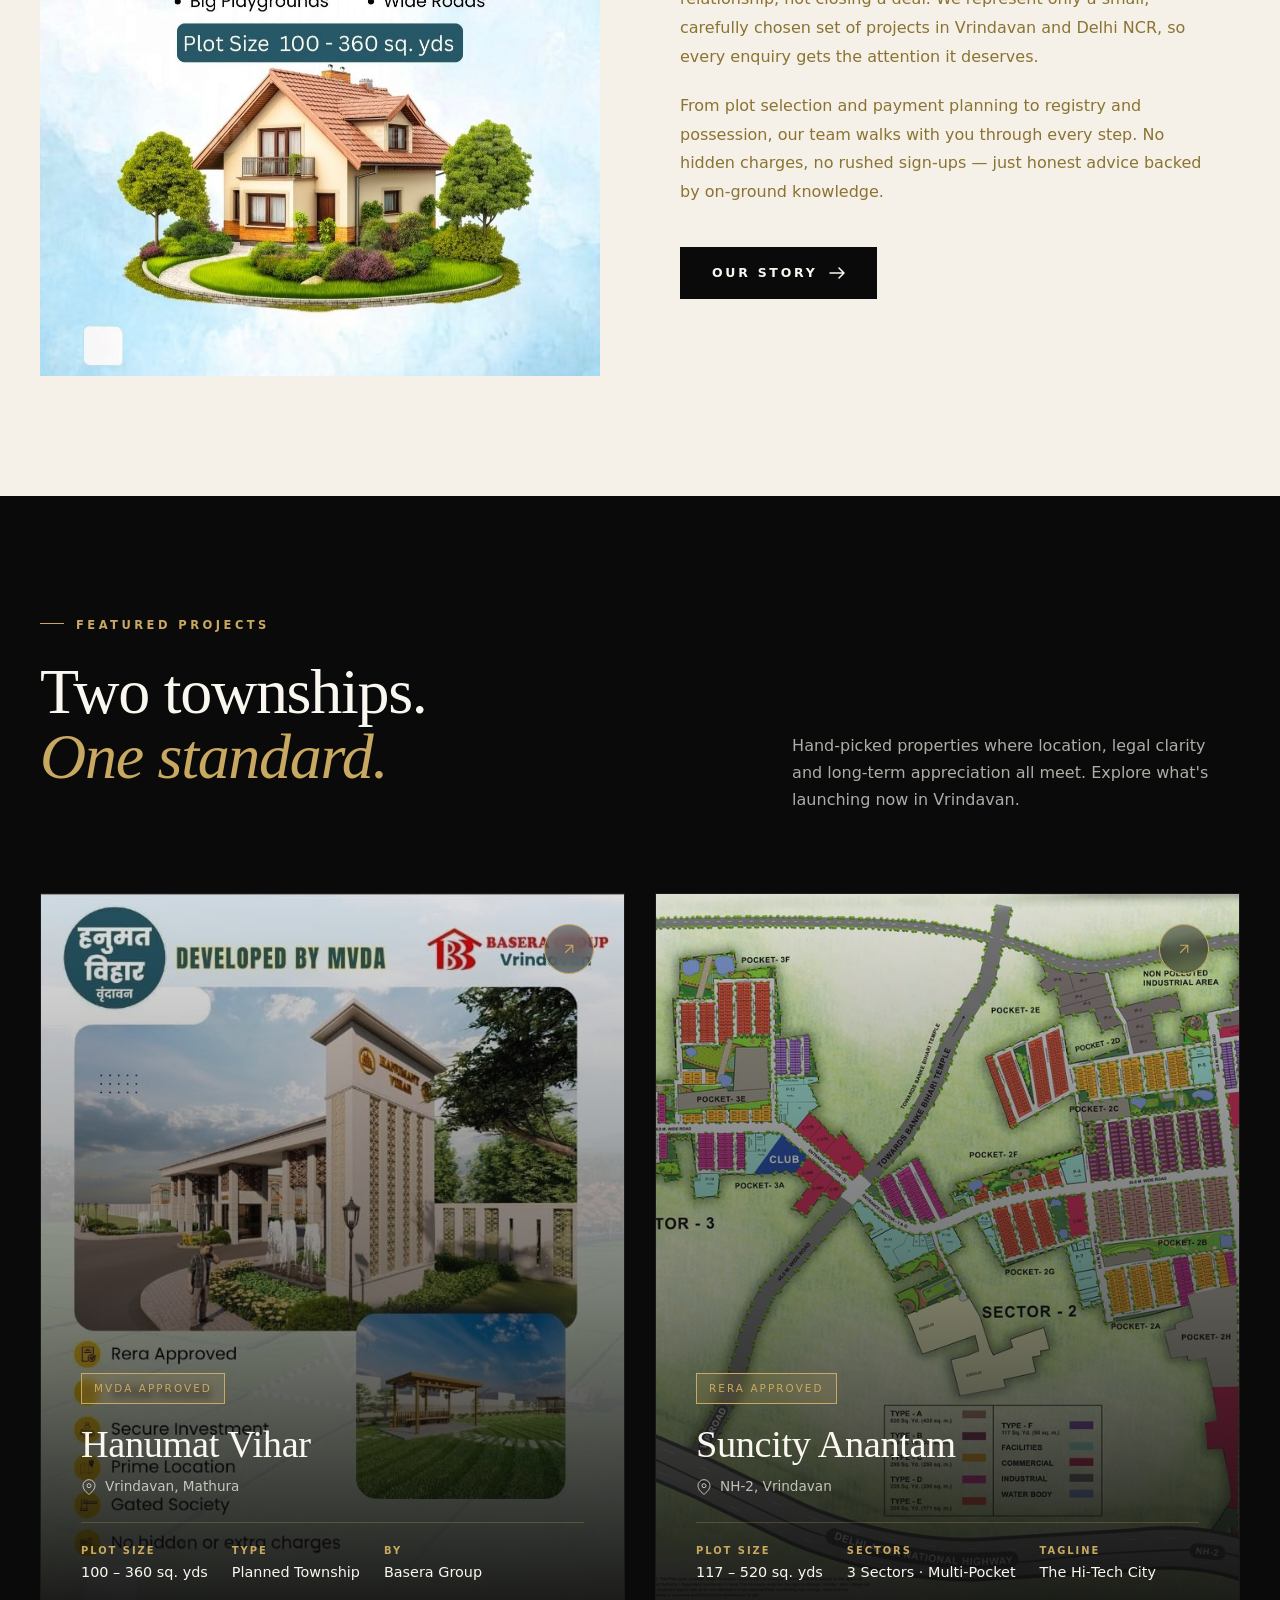
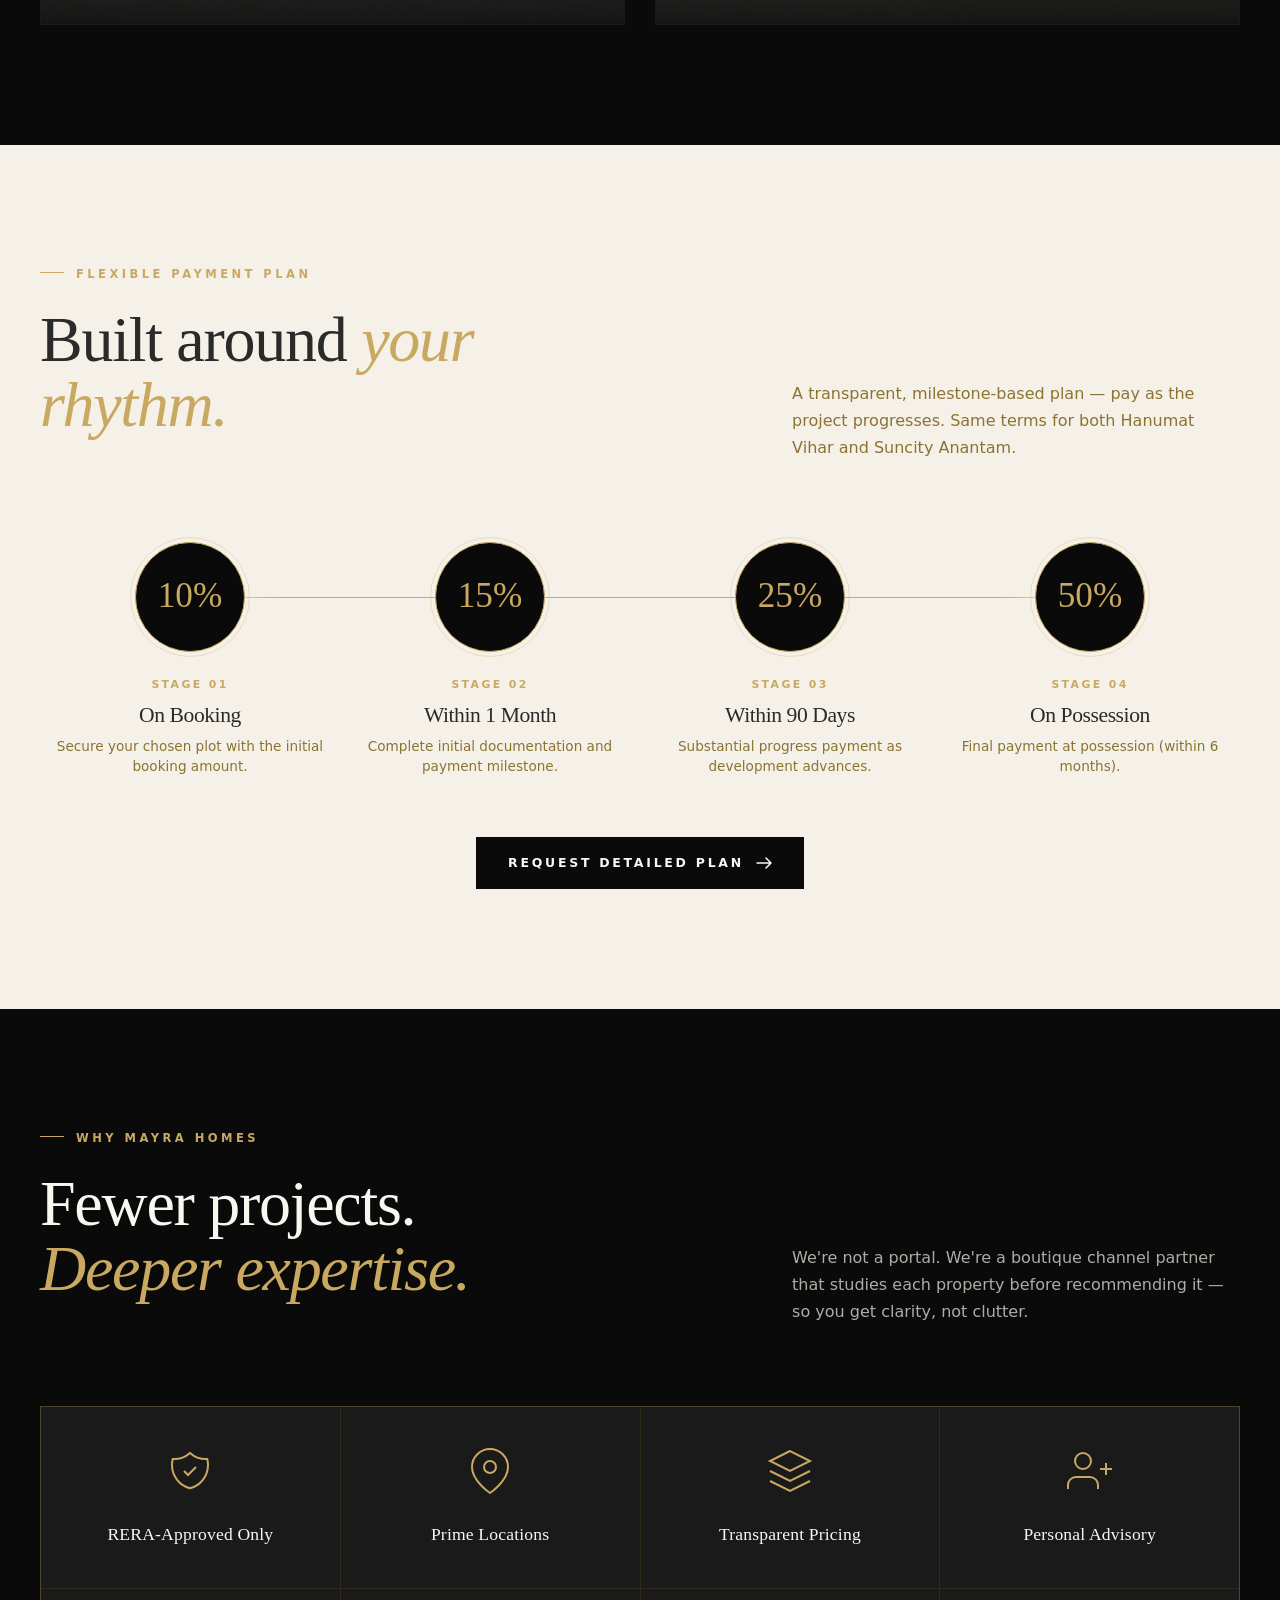
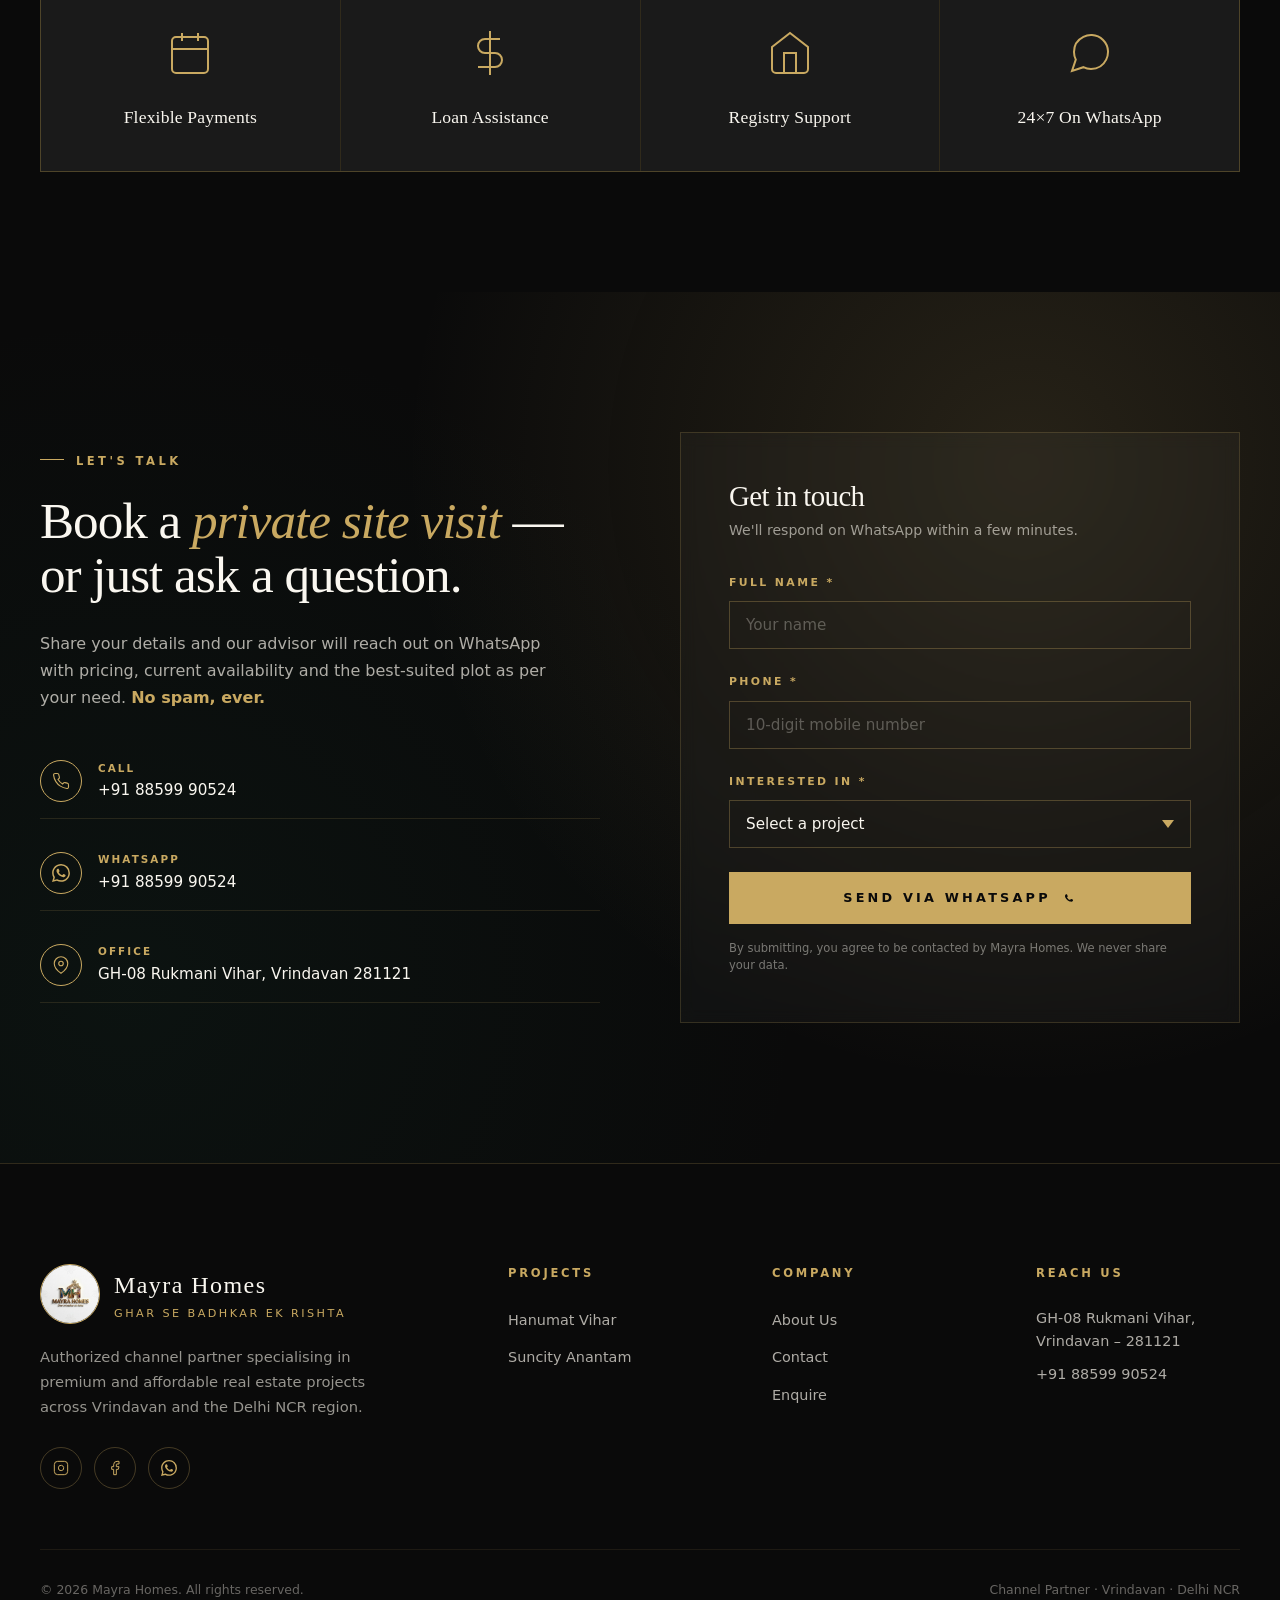
==== commit 6f177946: "index.html" ====
--- a/index.html
+++ b/index.html
@@ -277,7 +277,7 @@
       <div class="pp-step reveal reveal-delay-2">
         <div class="pp-circle"><span class="pp-percent">25%</span></div>
         <div class="pp-stage">Stage 03</div>
-        <div class="pp-title display">Within 120 Days</div>
+        <div class="pp-title display">Within 90 Days</div>
         <div class="pp-desc" style="color: var(--gold-deep);">
           Substantial progress payment as development advances.
         </div>
@@ -288,7 +288,7 @@
         <div class="pp-stage">Stage 04</div>
         <div class="pp-title display">On Possession</div>
         <div class="pp-desc" style="color: var(--gold-deep);">
-          Final payment at possession (within 12 months).
+          Final payment at possession (within 6 months).
         </div>
       </div>
     </div>
--- a/css/styles.css
+++ b/css/styles.css
@@ -0,0 +1,1596 @@
+/* =========================================================================
+   MAYRA HOMES — Cinematic Real Estate (matches MH gemstone logo)
+   Palette:
+     - Obsidian   #0a0a0a  (deep black backgrounds)
+     - Charcoal   #1a1a1a  (card / elevated backgrounds)
+     - Ivory      #f5f1e8  (warm off-white)
+     - Cream      #faf7f0  (lightest warm)
+     - Gold       #c9a961  (primary accent, from logo)
+     - Gold-deep  #8b7332  (hover / shadow gold)
+     - Emerald    #1a5f4a  (from logo M-letter)
+     - Sapphire   #1e3a5f  (from logo H-letter)
+     - Ruby       #7a2d3d  (subtle accent)
+   ========================================================================= */
+
+:root {
+  --obsidian: #0a0a0a;
+  --charcoal: #1a1a1a;
+  --ink:      #2a2a2a;
+  --ivory:    #f5f1e8;
+  --cream:    #faf7f0;
+  --stone:    #e8e2d5;
+  --gold:     #c9a961;
+  --gold-light: #e4c984;
+  --gold-deep:  #8b7332;
+  --emerald:  #1a5f4a;
+  --sapphire: #1e3a5f;
+  --ruby:     #7a2d3d;
+
+  --font-display: 'Cormorant Garamond', 'Playfair Display', Georgia, serif;
+  --font-body:    'Manrope', 'Inter', system-ui, sans-serif;
+  --font-mono:    'JetBrains Mono', ui-monospace, monospace;
+
+  --ease-out: cubic-bezier(0.16, 1, 0.3, 1);
+  --ease-in-out: cubic-bezier(0.87, 0, 0.13, 1);
+}
+
+* { box-sizing: border-box; margin: 0; padding: 0; }
+
+html { scroll-behavior: auto; } /* Lenis handles smooth scroll */
+
+body {
+  font-family: var(--font-body);
+  background: var(--cream);
+  color: var(--ink);
+  line-height: 1.6;
+  font-weight: 400;
+  -webkit-font-smoothing: antialiased;
+  -moz-osx-font-smoothing: grayscale;
+  overflow-x: hidden;
+}
+
+img { max-width: 100%; display: block; }
+a { color: inherit; text-decoration: none; }
+
+/* ============  TYPOGRAPHY  ============ */
+
+.display {
+  font-family: var(--font-display);
+  font-weight: 400;
+  line-height: 1.05;
+  letter-spacing: -0.02em;
+}
+
+.display-italic {
+  font-style: italic;
+  font-weight: 300;
+}
+
+.eyebrow {
+  font-family: var(--font-body);
+  font-size: 0.72rem;
+  letter-spacing: 0.3em;
+  text-transform: uppercase;
+  font-weight: 600;
+  color: var(--gold);
+}
+
+.eyebrow::before {
+  content: '';
+  display: inline-block;
+  width: 24px;
+  height: 1px;
+  background: var(--gold);
+  vertical-align: middle;
+  margin-right: 12px;
+  transform: translateY(-2px);
+}
+
+/* ============  NAVIGATION  ============ */
+
+.nav {
+  position: fixed;
+  top: 0; left: 0; right: 0;
+  z-index: 100;
+  padding: 20px 40px;
+  display: flex;
+  align-items: center;
+  justify-content: space-between;
+  transition: all 0.4s var(--ease-out);
+  background: transparent;
+}
+
+.nav.scrolled {
+  background: rgba(10, 10, 10, 0.92);
+  backdrop-filter: blur(20px);
+  -webkit-backdrop-filter: blur(20px);
+  padding: 14px 40px;
+  box-shadow: 0 4px 30px rgba(0,0,0,0.1);
+}
+
+.nav.light {
+  background: rgba(250, 247, 240, 0.95);
+  backdrop-filter: blur(20px);
+}
+
+.nav-logo {
+  display: flex;
+  align-items: center;
+  gap: 12px;
+}
+
+.nav-logo-img {
+  width: 48px;
+  height: 48px;
+  border-radius: 50%;
+  object-fit: cover;
+  border: 1px solid var(--gold);
+}
+
+.nav-logo-text {
+  display: flex;
+  flex-direction: column;
+  line-height: 1.1;
+}
+
+.nav-logo-name {
+  font-family: var(--font-display);
+  font-size: 1.3rem;
+  font-weight: 500;
+  letter-spacing: 0.08em;
+  color: var(--cream);
+}
+
+.nav.light .nav-logo-name { color: var(--obsidian); }
+
+.nav-logo-tag {
+  font-size: 0.62rem;
+  letter-spacing: 0.2em;
+  color: var(--gold);
+  text-transform: uppercase;
+  font-weight: 500;
+}
+
+.nav-links {
+  display: flex;
+  gap: 36px;
+  list-style: none;
+  align-items: center;
+}
+
+.nav-links a {
+  font-size: 0.82rem;
+  letter-spacing: 0.14em;
+  text-transform: uppercase;
+  color: var(--cream);
+  font-weight: 500;
+  position: relative;
+  padding: 8px 0;
+  transition: color 0.3s;
+}
+
+.nav.light .nav-links a { color: var(--ink); }
+
+.nav-links a::after {
+  content: '';
+  position: absolute;
+  bottom: 2px;
+  left: 0;
+  width: 0;
+  height: 1px;
+  background: var(--gold);
+  transition: width 0.4s var(--ease-out);
+}
+
+.nav-links a:hover { color: var(--gold); }
+.nav-links a:hover::after { width: 100%; }
+
+.nav-cta {
+  padding: 12px 22px;
+  border: 1px solid var(--gold);
+  color: var(--gold) !important;
+  font-size: 0.75rem !important;
+  letter-spacing: 0.18em !important;
+  transition: all 0.3s;
+}
+
+.nav-cta:hover {
+  background: var(--gold);
+  color: var(--obsidian) !important;
+}
+.nav-cta::after { display: none !important; }
+
+.nav-burger {
+  display: none;
+  flex-direction: column;
+  gap: 5px;
+  cursor: pointer;
+  padding: 10px;
+}
+
+.nav-burger span {
+  width: 24px;
+  height: 1.5px;
+  background: var(--cream);
+  transition: all 0.3s;
+}
+
+.nav.light .nav-burger span { background: var(--ink); }
+.nav.scrolled .nav-burger span { background: var(--cream); }
+
+@media (max-width: 900px) {
+  .nav { padding: 16px 20px; }
+  .nav.scrolled { padding: 12px 20px; }
+  .nav-links {
+    position: fixed;
+    top: 0; right: 0;
+    bottom: 0;
+    width: 80%;
+    max-width: 340px;
+    background: var(--obsidian);
+    flex-direction: column;
+    padding: 100px 40px;
+    gap: 28px;
+    align-items: flex-start;
+    transform: translateX(100%);
+    transition: transform 0.5s var(--ease-in-out);
+    border-left: 1px solid rgba(201, 169, 97, 0.2);
+  }
+  .nav-links.open { transform: translateX(0); }
+  .nav-links a { color: var(--cream) !important; font-size: 1rem; }
+  .nav-burger { display: flex; }
+  .nav-logo-name { font-size: 1.1rem; }
+  .nav-logo-img { width: 40px; height: 40px; }
+}
+
+/* ============  HERO  ============ */
+
+.hero {
+  position: relative;
+  min-height: 100vh;
+  width: 100%;
+  overflow: hidden;
+  background: var(--obsidian);
+  color: var(--cream);
+  display: flex;
+  align-items: center;
+}
+
+.hero-bg {
+  position: absolute;
+  inset: -10% 0 0 0;
+  width: 100%;
+  height: 110%;
+  z-index: 1;
+}
+
+.hero-bg img {
+  width: 100%; height: 100%;
+  object-fit: cover;
+  opacity: 0.55;
+}
+
+.hero-overlay {
+  position: absolute;
+  inset: 0;
+  z-index: 2;
+  background:
+    radial-gradient(ellipse at 20% 50%, rgba(201, 169, 97, 0.18) 0%, transparent 50%),
+    linear-gradient(180deg, rgba(10,10,10,0.3) 0%, rgba(10,10,10,0.7) 100%);
+}
+
+.hero-content {
+  position: relative;
+  z-index: 5;
+  max-width: 1400px;
+  margin: 0 auto;
+  padding: 120px 40px 80px;
+  width: 100%;
+}
+
+.hero-eyebrow {
+  display: inline-block;
+  margin-bottom: 24px;
+  opacity: 0;
+  transform: translateY(20px);
+  animation: fadeUp 1s var(--ease-out) 0.2s forwards;
+}
+
+.hero-title {
+  font-family: var(--font-display);
+  font-size: clamp(2.8rem, 7.2vw, 7rem);
+  line-height: 0.98;
+  letter-spacing: -0.03em;
+  font-weight: 300;
+  max-width: 14ch;
+  margin-bottom: 28px;
+}
+
+.hero-title .line {
+  display: block;
+  overflow: hidden;
+}
+.hero-title .line-inner {
+  display: block;
+  transform: translateY(110%);
+}
+
+.hero-title em {
+  font-style: italic;
+  font-weight: 300;
+  color: var(--gold-light);
+  position: relative;
+}
+
+.hero-sub {
+  font-size: clamp(1rem, 1.2vw, 1.15rem);
+  max-width: 52ch;
+  opacity: 0;
+  color: rgba(245, 241, 232, 0.75);
+  margin-bottom: 40px;
+  animation: fadeUp 1s var(--ease-out) 1s forwards;
+  font-weight: 300;
+  letter-spacing: 0.01em;
+}
+
+.hero-actions {
+  display: flex;
+  gap: 20px;
+  flex-wrap: wrap;
+  opacity: 0;
+  animation: fadeUp 1s var(--ease-out) 1.2s forwards;
+}
+
+.hero-scroll {
+  position: absolute;
+  bottom: 40px;
+  left: 50%;
+  transform: translateX(-50%);
+  z-index: 5;
+  font-size: 0.7rem;
+  letter-spacing: 0.3em;
+  text-transform: uppercase;
+  color: rgba(245,241,232,0.6);
+  writing-mode: horizontal-tb;
+  display: flex;
+  flex-direction: column;
+  align-items: center;
+  gap: 14px;
+  opacity: 0;
+  animation: fadeUp 1s var(--ease-out) 1.6s forwards;
+}
+
+.hero-scroll-line {
+  width: 1px;
+  height: 40px;
+  background: linear-gradient(180deg, var(--gold) 0%, transparent 100%);
+  position: relative;
+  overflow: hidden;
+}
+
+.hero-scroll-line::before {
+  content: '';
+  position: absolute;
+  top: -40px; left: 0;
+  width: 100%; height: 40px;
+  background: var(--gold);
+  animation: scrollLine 2.5s ease-in-out infinite;
+}
+
+@keyframes scrollLine {
+  0% { top: -40px; }
+  100% { top: 40px; }
+}
+
+@keyframes fadeUp {
+  to { opacity: 1; transform: translateY(0); }
+}
+
+/* Corner accent on hero */
+.hero-corner-tl, .hero-corner-tr, .hero-corner-bl, .hero-corner-br {
+  position: absolute;
+  width: 40px;
+  height: 40px;
+  z-index: 5;
+  opacity: 0;
+  animation: fadeUp 1.5s var(--ease-out) 0.4s forwards;
+}
+.hero-corner-tl { top: 30px; left: 30px; border-top: 1px solid var(--gold); border-left: 1px solid var(--gold); }
+.hero-corner-tr { top: 30px; right: 30px; border-top: 1px solid var(--gold); border-right: 1px solid var(--gold); }
+.hero-corner-bl { bottom: 30px; left: 30px; border-bottom: 1px solid var(--gold); border-left: 1px solid var(--gold); }
+.hero-corner-br { bottom: 30px; right: 30px; border-bottom: 1px solid var(--gold); border-right: 1px solid var(--gold); }
+
+@media (max-width: 900px) {
+  .hero-content { padding: 110px 22px 80px; }
+  .hero-corner-tl, .hero-corner-tr, .hero-corner-bl, .hero-corner-br { width: 22px; height: 22px; }
+  .hero-corner-tl, .hero-corner-tr { top: 18px; }
+  .hero-corner-bl, .hero-corner-br { bottom: 18px; }
+  .hero-corner-tl, .hero-corner-bl { left: 18px; }
+  .hero-corner-tr, .hero-corner-br { right: 18px; }
+}
+
+/* ============  BUTTONS  ============ */
+
+.btn {
+  display: inline-flex;
+  align-items: center;
+  gap: 12px;
+  padding: 16px 32px;
+  font-family: var(--font-body);
+  font-size: 0.78rem;
+  letter-spacing: 0.22em;
+  text-transform: uppercase;
+  font-weight: 600;
+  cursor: pointer;
+  border: none;
+  transition: all 0.4s var(--ease-out);
+  position: relative;
+  overflow: hidden;
+}
+
+.btn-primary {
+  background: var(--gold);
+  color: var(--obsidian);
+}
+
+.btn-primary:hover {
+  background: var(--gold-light);
+  transform: translateY(-2px);
+  box-shadow: 0 10px 30px rgba(201, 169, 97, 0.3);
+}
+
+.btn-outline {
+  background: transparent;
+  color: var(--cream);
+  border: 1px solid var(--gold);
+}
+
+.btn-outline:hover {
+  background: var(--gold);
+  color: var(--obsidian);
+}
+
+.btn-dark {
+  background: var(--obsidian);
+  color: var(--cream);
+}
+.btn-dark:hover {
+  background: var(--charcoal);
+  transform: translateY(-2px);
+}
+
+.btn-arrow {
+  transition: transform 0.4s var(--ease-out);
+}
+.btn:hover .btn-arrow { transform: translateX(6px); }
+
+/* ============  SECTIONS & CONTAINERS  ============ */
+
+.section {
+  padding: 120px 40px;
+  position: relative;
+}
+
+.container {
+  max-width: 1400px;
+  margin: 0 auto;
+}
+
+.section-dark {
+  background: var(--obsidian);
+  color: var(--cream);
+}
+
+.section-ivory {
+  background: var(--ivory);
+}
+
+.section-title {
+  font-family: var(--font-display);
+  font-size: clamp(2.4rem, 5vw, 4.5rem);
+  line-height: 1.02;
+  font-weight: 300;
+  letter-spacing: -0.02em;
+  margin-bottom: 24px;
+  max-width: 16ch;
+}
+
+.section-title em {
+  font-style: italic;
+  color: var(--gold);
+  font-weight: 300;
+}
+
+.section-header {
+  margin-bottom: 80px;
+  display: grid;
+  grid-template-columns: 1fr 1fr;
+  gap: 60px;
+  align-items: end;
+}
+
+.section-header p {
+  font-size: 1rem;
+  line-height: 1.7;
+  color: var(--gold-deep);
+  max-width: 44ch;
+  justify-self: end;
+}
+
+.section-dark .section-header p { color: rgba(245,241,232,0.7); }
+
+@media (max-width: 900px) {
+  .section { padding: 80px 22px; }
+  .section-header { grid-template-columns: 1fr; gap: 24px; margin-bottom: 48px; }
+  .section-header p { justify-self: start; }
+}
+
+/* ============  STATS  ============ */
+
+.stats {
+  display: grid;
+  grid-template-columns: repeat(4, 1fr);
+  gap: 0;
+  padding: 80px 40px;
+  background: var(--obsidian);
+  color: var(--cream);
+  border-top: 1px solid rgba(201,169,97,0.15);
+  border-bottom: 1px solid rgba(201,169,97,0.15);
+}
+
+.stat {
+  padding: 0 30px;
+  border-right: 1px solid rgba(201,169,97,0.15);
+  text-align: left;
+}
+.stat:last-child { border-right: none; }
+
+.stat-number {
+  font-family: var(--font-display);
+  font-size: clamp(2.8rem, 5vw, 4.5rem);
+  font-weight: 300;
+  line-height: 1;
+  color: var(--gold);
+  margin-bottom: 12px;
+  display: flex;
+  align-items: baseline;
+  gap: 4px;
+}
+
+.stat-number .suffix {
+  font-size: 0.6em;
+  color: var(--gold-light);
+}
+
+.stat-label {
+  font-size: 0.72rem;
+  letter-spacing: 0.2em;
+  text-transform: uppercase;
+  color: rgba(245,241,232,0.6);
+  font-weight: 500;
+}
+
+@media (max-width: 900px) {
+  .stats { grid-template-columns: repeat(2, 1fr); gap: 40px 0; padding: 60px 22px; }
+  .stat { border-right: none; border-bottom: 1px solid rgba(201,169,97,0.12); padding: 0 20px 32px; }
+  .stat:nth-last-child(-n+2) { border-bottom: none; padding-bottom: 0; }
+}
+
+/* ============  PROJECT CARDS (Featured projects on home)  ============ */
+
+.projects-grid {
+  display: grid;
+  grid-template-columns: 1fr 1fr;
+  gap: 30px;
+}
+
+.project-card {
+  position: relative;
+  aspect-ratio: 4 / 5;
+  overflow: hidden;
+  background: var(--charcoal);
+  cursor: pointer;
+  border: 1px solid transparent;
+  transition: border-color 0.4s;
+}
+
+.project-card:hover { border-color: var(--gold); }
+
+.project-card-bg {
+  position: absolute; inset: 0;
+  transition: transform 1.2s var(--ease-out);
+}
+.project-card-bg img {
+  width: 100%; height: 100%;
+  object-fit: cover;
+}
+
+.project-card:hover .project-card-bg { transform: scale(1.08); }
+
+.project-card-overlay {
+  position: absolute; inset: 0;
+  background: linear-gradient(180deg,
+    rgba(10,10,10,0.1) 0%,
+    rgba(10,10,10,0.5) 55%,
+    rgba(10,10,10,0.95) 100%);
+}
+
+.project-card-content {
+  position: absolute;
+  left: 0; right: 0; bottom: 0;
+  padding: 40px;
+  color: var(--cream);
+  z-index: 3;
+}
+
+.project-card-tag {
+  display: inline-block;
+  padding: 6px 12px;
+  background: rgba(201, 169, 97, 0.15);
+  border: 1px solid var(--gold);
+  color: var(--gold);
+  font-size: 0.65rem;
+  letter-spacing: 0.2em;
+  text-transform: uppercase;
+  margin-bottom: 20px;
+  backdrop-filter: blur(4px);
+}
+
+.project-card-title {
+  font-family: var(--font-display);
+  font-size: clamp(1.8rem, 3vw, 2.6rem);
+  line-height: 1.05;
+  margin-bottom: 12px;
+  font-weight: 400;
+  letter-spacing: -0.01em;
+}
+
+.project-card-loc {
+  display: flex;
+  align-items: center;
+  gap: 8px;
+  font-size: 0.85rem;
+  color: rgba(245,241,232,0.75);
+  margin-bottom: 24px;
+}
+
+.project-card-meta {
+  display: flex;
+  gap: 24px;
+  padding-top: 20px;
+  border-top: 1px solid rgba(201,169,97,0.25);
+  flex-wrap: wrap;
+}
+
+.project-card-meta-item {
+  display: flex;
+  flex-direction: column;
+  gap: 2px;
+}
+
+.project-card-meta-label {
+  font-size: 0.62rem;
+  letter-spacing: 0.2em;
+  text-transform: uppercase;
+  color: var(--gold);
+  font-weight: 600;
+}
+
+.project-card-meta-value {
+  font-size: 0.9rem;
+  color: var(--cream);
+  font-weight: 500;
+}
+
+.project-card-arrow {
+  position: absolute;
+  top: 30px; right: 30px;
+  width: 50px; height: 50px;
+  border: 1px solid var(--gold);
+  border-radius: 50%;
+  display: flex;
+  align-items: center;
+  justify-content: center;
+  color: var(--gold);
+  background: rgba(10,10,10,0.4);
+  backdrop-filter: blur(8px);
+  transition: all 0.4s;
+  z-index: 3;
+}
+
+.project-card:hover .project-card-arrow {
+  background: var(--gold);
+  color: var(--obsidian);
+  transform: rotate(-45deg);
+}
+
+@media (max-width: 900px) {
+  .projects-grid { grid-template-columns: 1fr; gap: 20px; }
+  .project-card-content { padding: 24px; }
+  .project-card-arrow { top: 20px; right: 20px; width: 40px; height: 40px; }
+}
+
+/* ============  PAYMENT PLAN VISUAL  ============ */
+
+.payment-plan {
+  position: relative;
+  padding: 80px 0;
+}
+
+.pp-timeline {
+  position: relative;
+  display: grid;
+  grid-template-columns: repeat(4, 1fr);
+  gap: 0;
+  margin-top: 60px;
+}
+
+.pp-line {
+  position: absolute;
+  top: 55px;
+  left: 12.5%;
+  right: 12.5%;
+  height: 1px;
+  background: linear-gradient(90deg,
+    transparent 0%,
+    var(--gold) 10%,
+    var(--gold) 90%,
+    transparent 100%);
+  z-index: 1;
+}
+
+.pp-step {
+  text-align: center;
+  position: relative;
+  z-index: 2;
+  padding: 0 10px;
+}
+
+.pp-circle {
+  width: 110px;
+  height: 110px;
+  border-radius: 50%;
+  margin: 0 auto 24px;
+  background: var(--obsidian);
+  border: 1px solid var(--gold);
+  display: flex;
+  align-items: center;
+  justify-content: center;
+  position: relative;
+  transition: all 0.6s var(--ease-out);
+}
+
+.pp-circle::before {
+  content: '';
+  position: absolute;
+  inset: -6px;
+  border: 1px solid rgba(201,169,97,0.3);
+  border-radius: 50%;
+  transition: inset 0.6s var(--ease-out);
+}
+
+.pp-step:hover .pp-circle {
+  background: var(--gold);
+}
+.pp-step:hover .pp-circle::before { inset: -10px; }
+.pp-step:hover .pp-percent { color: var(--obsidian); }
+
+.pp-percent {
+  font-family: var(--font-display);
+  font-size: 2.2rem;
+  color: var(--gold);
+  font-weight: 300;
+  transition: color 0.4s;
+}
+
+.pp-stage {
+  font-size: 0.68rem;
+  letter-spacing: 0.22em;
+  text-transform: uppercase;
+  color: var(--gold);
+  margin-bottom: 10px;
+  font-weight: 600;
+}
+
+.pp-title {
+  font-family: var(--font-display);
+  font-size: 1.35rem;
+  line-height: 1.15;
+  margin-bottom: 8px;
+  font-weight: 400;
+}
+
+.pp-desc {
+  font-size: 0.85rem;
+  color: rgba(245,241,232,0.6);
+  line-height: 1.5;
+}
+
+.section-ivory .pp-desc { color: var(--gold-deep); }
+
+@media (max-width: 900px) {
+  .pp-timeline { grid-template-columns: 1fr; gap: 40px; }
+  .pp-line { display: none; }
+  .pp-circle { width: 90px; height: 90px; }
+  .pp-percent { font-size: 1.8rem; }
+}
+
+/* ============  AMENITIES GRID  ============ */
+
+.amenities-grid {
+  display: grid;
+  grid-template-columns: repeat(4, 1fr);
+  gap: 1px;
+  background: rgba(201,169,97,0.2);
+  border: 1px solid rgba(201,169,97,0.2);
+}
+
+.amenity {
+  background: var(--cream);
+  padding: 40px 24px;
+  text-align: center;
+  transition: all 0.4s var(--ease-out);
+  cursor: default;
+}
+.section-dark .amenity { background: var(--charcoal); }
+
+.amenity:hover {
+  background: var(--obsidian);
+  color: var(--gold);
+}
+.section-dark .amenity:hover { background: var(--ink); }
+
+.amenity-icon {
+  width: 48px;
+  height: 48px;
+  margin: 0 auto 18px;
+  color: var(--gold);
+  stroke-width: 1;
+}
+
+.amenity-label {
+  font-family: var(--font-display);
+  font-size: 1.1rem;
+  font-weight: 400;
+  letter-spacing: 0.01em;
+}
+
+@media (max-width: 900px) {
+  .amenities-grid { grid-template-columns: repeat(2, 1fr); }
+  .amenity { padding: 28px 16px; }
+  .amenity-icon { width: 36px; height: 36px; margin-bottom: 12px; }
+  .amenity-label { font-size: 0.95rem; }
+}
+
+/* ============  LEAD FORM  ============ */
+
+.lead-section {
+  position: relative;
+  padding: 140px 40px;
+  background: var(--obsidian);
+  color: var(--cream);
+  overflow: hidden;
+}
+
+.lead-bg-accent {
+  position: absolute;
+  inset: 0;
+  background:
+    radial-gradient(circle at 80% 20%, rgba(201,169,97,0.15) 0%, transparent 50%),
+    radial-gradient(circle at 10% 80%, rgba(26,95,74,0.1) 0%, transparent 50%);
+  pointer-events: none;
+}
+
+.lead-wrap {
+  position: relative;
+  z-index: 2;
+  max-width: 1200px;
+  margin: 0 auto;
+  display: grid;
+  grid-template-columns: 1fr 1fr;
+  gap: 80px;
+  align-items: center;
+}
+
+.lead-form {
+  background: rgba(250, 247, 240, 0.03);
+  backdrop-filter: blur(8px);
+  border: 1px solid rgba(201,169,97,0.2);
+  padding: 48px;
+}
+
+.lead-form-title {
+  font-family: var(--font-display);
+  font-size: 1.8rem;
+  font-weight: 400;
+  margin-bottom: 8px;
+}
+
+.lead-form-sub {
+  font-size: 0.88rem;
+  color: rgba(245,241,232,0.6);
+  margin-bottom: 32px;
+}
+
+.form-group {
+  margin-bottom: 24px;
+  position: relative;
+}
+
+.form-group label {
+  display: block;
+  font-size: 0.68rem;
+  letter-spacing: 0.22em;
+  text-transform: uppercase;
+  color: var(--gold);
+  margin-bottom: 10px;
+  font-weight: 600;
+}
+
+.form-group input,
+.form-group select {
+  width: 100%;
+  padding: 14px 16px;
+  background: transparent;
+  border: 1px solid rgba(201,169,97,0.3);
+  color: var(--cream);
+  font-family: var(--font-body);
+  font-size: 0.95rem;
+  transition: border-color 0.3s;
+  border-radius: 0;
+  -webkit-appearance: none;
+  appearance: none;
+}
+
+.form-group select {
+  background-image: url("data:image/svg+xml;utf8,<svg xmlns='http://www.w3.org/2000/svg' width='12' height='8' viewBox='0 0 12 8'><path fill='%23c9a961' d='M6 8L0 0h12z'/></svg>");
+  background-repeat: no-repeat;
+  background-position: right 16px center;
+  padding-right: 40px;
+}
+
+.form-group select option {
+  background: var(--obsidian);
+  color: var(--cream);
+}
+
+.form-group input:focus,
+.form-group select:focus {
+  outline: none;
+  border-color: var(--gold);
+}
+
+.form-group input::placeholder {
+  color: rgba(245,241,232,0.3);
+}
+
+.form-submit {
+  width: 100%;
+  padding: 18px;
+  margin-top: 8px;
+  background: var(--gold);
+  color: var(--obsidian);
+  border: none;
+  font-family: var(--font-body);
+  font-size: 0.8rem;
+  letter-spacing: 0.25em;
+  text-transform: uppercase;
+  font-weight: 700;
+  cursor: pointer;
+  transition: all 0.3s;
+  display: flex;
+  align-items: center;
+  justify-content: center;
+  gap: 10px;
+}
+
+.form-submit:hover {
+  background: var(--gold-light);
+}
+
+.form-disclaimer {
+  font-size: 0.72rem;
+  color: rgba(245,241,232,0.45);
+  margin-top: 16px;
+  line-height: 1.5;
+}
+
+.lead-info .eyebrow { margin-bottom: 24px; }
+.lead-info h2 {
+  font-family: var(--font-display);
+  font-size: clamp(2.2rem, 4vw, 3.6rem);
+  line-height: 1.05;
+  font-weight: 300;
+  margin-bottom: 28px;
+  letter-spacing: -0.02em;
+}
+
+.lead-info h2 em {
+  font-style: italic;
+  color: var(--gold);
+}
+
+.lead-info p {
+  font-size: 1rem;
+  color: rgba(245,241,232,0.7);
+  line-height: 1.7;
+  margin-bottom: 32px;
+  max-width: 50ch;
+}
+
+.lead-contact {
+  display: flex;
+  flex-direction: column;
+  gap: 16px;
+}
+
+.lead-contact-item {
+  display: flex;
+  align-items: center;
+  gap: 16px;
+  padding: 16px 0;
+  border-bottom: 1px solid rgba(201,169,97,0.15);
+}
+
+.lead-contact-icon {
+  width: 42px; height: 42px;
+  border-radius: 50%;
+  border: 1px solid var(--gold);
+  display: flex;
+  align-items: center;
+  justify-content: center;
+  color: var(--gold);
+  flex-shrink: 0;
+}
+
+.lead-contact-text {
+  display: flex;
+  flex-direction: column;
+}
+
+.lead-contact-label {
+  font-size: 0.65rem;
+  letter-spacing: 0.2em;
+  text-transform: uppercase;
+  color: var(--gold);
+  font-weight: 600;
+  margin-bottom: 2px;
+}
+
+.lead-contact-value {
+  font-size: 0.95rem;
+  color: var(--cream);
+}
+
+@media (max-width: 900px) {
+  .lead-section { padding: 80px 22px; }
+  .lead-wrap { grid-template-columns: 1fr; gap: 40px; }
+  .lead-form { padding: 32px 24px; }
+}
+
+/* ============  FOOTER  ============ */
+
+.footer {
+  background: var(--obsidian);
+  color: var(--cream);
+  padding: 100px 40px 40px;
+  border-top: 1px solid rgba(201,169,97,0.2);
+}
+
+.footer-grid {
+  max-width: 1400px;
+  margin: 0 auto;
+  display: grid;
+  grid-template-columns: 2fr 1fr 1fr 1fr;
+  gap: 60px;
+  padding-bottom: 60px;
+  border-bottom: 1px solid rgba(201,169,97,0.1);
+}
+
+.footer-brand { max-width: 360px; }
+
+.footer-logo {
+  display: flex;
+  align-items: center;
+  gap: 14px;
+  margin-bottom: 20px;
+}
+
+.footer-logo img {
+  width: 60px; height: 60px;
+  border-radius: 50%;
+  border: 1px solid var(--gold);
+  object-fit: cover;
+}
+
+.footer-name {
+  font-family: var(--font-display);
+  font-size: 1.5rem;
+  letter-spacing: 0.06em;
+  font-weight: 500;
+}
+
+.footer-tag {
+  font-size: 0.7rem;
+  letter-spacing: 0.22em;
+  color: var(--gold);
+  text-transform: uppercase;
+}
+
+.footer-brand p {
+  color: rgba(245,241,232,0.6);
+  font-size: 0.92rem;
+  line-height: 1.7;
+  margin-bottom: 28px;
+}
+
+.footer-socials {
+  display: flex;
+  gap: 12px;
+}
+
+.footer-social {
+  width: 42px; height: 42px;
+  border: 1px solid rgba(201,169,97,0.3);
+  border-radius: 50%;
+  display: flex;
+  align-items: center;
+  justify-content: center;
+  color: var(--gold);
+  transition: all 0.3s;
+}
+
+.footer-social:hover {
+  border-color: var(--gold);
+  background: var(--gold);
+  color: var(--obsidian);
+}
+
+.footer-col h4 {
+  font-size: 0.72rem;
+  letter-spacing: 0.24em;
+  text-transform: uppercase;
+  color: var(--gold);
+  margin-bottom: 24px;
+  font-weight: 600;
+}
+
+.footer-col ul {
+  list-style: none;
+  display: flex;
+  flex-direction: column;
+  gap: 12px;
+}
+
+.footer-col a {
+  font-size: 0.9rem;
+  color: rgba(245,241,232,0.7);
+  transition: color 0.3s;
+}
+.footer-col a:hover { color: var(--gold); }
+
+.footer-contact-line {
+  font-size: 0.9rem;
+  color: rgba(245,241,232,0.7);
+  line-height: 1.6;
+}
+
+.footer-bottom {
+  max-width: 1400px;
+  margin: 0 auto;
+  padding-top: 30px;
+  display: flex;
+  justify-content: space-between;
+  align-items: center;
+  font-size: 0.78rem;
+  color: rgba(245,241,232,0.4);
+  flex-wrap: wrap;
+  gap: 12px;
+}
+
+@media (max-width: 900px) {
+  .footer { padding: 60px 22px 30px; }
+  .footer-grid { grid-template-columns: 1fr; gap: 40px; padding-bottom: 40px; }
+  .footer-bottom { flex-direction: column; text-align: center; }
+}
+
+/* ============  WHATSAPP FLOAT  ============ */
+
+.wa-float {
+  position: fixed;
+  bottom: 28px;
+  right: 28px;
+  z-index: 80;
+  width: 60px; height: 60px;
+  background: #25D366;
+  border-radius: 50%;
+  display: flex;
+  align-items: center;
+  justify-content: center;
+  color: white;
+  box-shadow: 0 6px 24px rgba(37, 211, 102, 0.4);
+  transition: all 0.3s;
+  animation: waPulse 2s ease-in-out infinite;
+}
+
+.wa-float:hover {
+  transform: scale(1.1);
+  animation: none;
+}
+
+@keyframes waPulse {
+  0%, 100% { box-shadow: 0 6px 24px rgba(37, 211, 102, 0.4); }
+  50% { box-shadow: 0 6px 24px rgba(37, 211, 102, 0.4), 0 0 0 16px rgba(37, 211, 102, 0); }
+}
+
+.wa-float svg { width: 30px; height: 30px; }
+
+@media (max-width: 900px) {
+  .wa-float { bottom: 20px; right: 20px; width: 54px; height: 54px; }
+  .wa-float svg { width: 26px; height: 26px; }
+}
+
+/* ============  ABOUT / CONTENT BLOCKS  ============ */
+
+.split {
+  display: grid;
+  grid-template-columns: 1fr 1fr;
+  gap: 80px;
+  align-items: center;
+}
+
+.split-image {
+  position: relative;
+  aspect-ratio: 4/5;
+  overflow: hidden;
+}
+
+.split-image img {
+  width: 100%; height: 100%;
+  object-fit: cover;
+}
+
+.split-image-accent {
+  position: absolute;
+  bottom: -30px;
+  right: -30px;
+  width: 140px;
+  height: 140px;
+  border: 1px solid var(--gold);
+  z-index: -1;
+}
+
+.split-content h2 {
+  font-family: var(--font-display);
+  font-size: clamp(2rem, 4vw, 3.4rem);
+  line-height: 1.05;
+  font-weight: 300;
+  letter-spacing: -0.02em;
+  margin-bottom: 28px;
+}
+
+.split-content h2 em {
+  font-style: italic;
+  color: var(--gold-deep);
+}
+
+.section-dark .split-content h2 em { color: var(--gold); }
+
+.split-content p {
+  font-size: 1rem;
+  line-height: 1.8;
+  color: var(--gold-deep);
+  margin-bottom: 20px;
+  max-width: 52ch;
+}
+
+.section-dark .split-content p { color: rgba(245,241,232,0.72); }
+
+@media (max-width: 900px) {
+  .split { grid-template-columns: 1fr; gap: 40px; }
+  .split-image-accent { width: 80px; height: 80px; bottom: -18px; right: -18px; }
+}
+
+/* ============  GALLERY  ============ */
+
+.gallery-grid {
+  display: grid;
+  grid-template-columns: repeat(12, 1fr);
+  grid-auto-rows: 180px;
+  gap: 12px;
+}
+
+.gallery-item {
+  overflow: hidden;
+  position: relative;
+  cursor: pointer;
+  background: var(--charcoal);
+}
+
+.gallery-item img {
+  width: 100%; height: 100%;
+  object-fit: cover;
+  transition: transform 0.8s var(--ease-out);
+}
+
+.gallery-item:hover img { transform: scale(1.06); }
+
+.gallery-item-overlay {
+  position: absolute; inset: 0;
+  background: rgba(10,10,10,0);
+  display: flex;
+  align-items: center;
+  justify-content: center;
+  color: var(--gold);
+  opacity: 0;
+  transition: all 0.3s;
+}
+
+.gallery-item:hover .gallery-item-overlay {
+  background: rgba(10,10,10,0.4);
+  opacity: 1;
+}
+
+/* Specific grid spans */
+.gallery-item.span-6 { grid-column: span 6; grid-row: span 3; }
+.gallery-item.span-4 { grid-column: span 4; grid-row: span 2; }
+.gallery-item.span-3 { grid-column: span 3; grid-row: span 2; }
+.gallery-item.span-5 { grid-column: span 5; grid-row: span 2; }
+.gallery-item.span-7 { grid-column: span 7; grid-row: span 2; }
+
+@media (max-width: 900px) {
+  .gallery-grid { grid-template-columns: 1fr; grid-auto-rows: 260px; }
+  .gallery-item.span-6,
+  .gallery-item.span-4,
+  .gallery-item.span-3,
+  .gallery-item.span-5,
+  .gallery-item.span-7 { grid-column: span 1; grid-row: span 1; }
+}
+
+/* Lightbox */
+.lightbox {
+  position: fixed;
+  inset: 0;
+  background: rgba(10,10,10,0.95);
+  z-index: 200;
+  display: none;
+  align-items: center;
+  justify-content: center;
+  padding: 40px;
+  opacity: 0;
+  transition: opacity 0.3s;
+}
+
+.lightbox.open { display: flex; opacity: 1; }
+
+.lightbox img {
+  max-width: 95%;
+  max-height: 95%;
+  object-fit: contain;
+  border: 1px solid var(--gold);
+}
+
+.lightbox-close {
+  position: absolute;
+  top: 30px; right: 30px;
+  width: 48px; height: 48px;
+  border: 1px solid var(--gold);
+  color: var(--gold);
+  background: transparent;
+  border-radius: 50%;
+  cursor: pointer;
+  display: flex;
+  align-items: center;
+  justify-content: center;
+  transition: all 0.3s;
+}
+.lightbox-close:hover { background: var(--gold); color: var(--obsidian); }
+
+/* ============  PROJECT DETAIL  ============ */
+
+.project-hero {
+  position: relative;
+  min-height: 90vh;
+  display: flex;
+  align-items: flex-end;
+  color: var(--cream);
+  overflow: hidden;
+  background: var(--obsidian);
+}
+
+.project-hero-bg {
+  position: absolute; inset: 0;
+  z-index: 1;
+}
+
+.project-hero-bg img {
+  width: 100%; height: 100%;
+  object-fit: cover;
+  opacity: 0.6;
+}
+
+.project-hero-overlay {
+  position: absolute; inset: 0;
+  z-index: 2;
+  background: linear-gradient(180deg,
+    rgba(10,10,10,0.45) 0%,
+    rgba(10,10,10,0.3) 30%,
+    rgba(10,10,10,0.95) 100%);
+}
+
+.project-hero-content {
+  position: relative;
+  z-index: 3;
+  width: 100%;
+  max-width: 1400px;
+  margin: 0 auto;
+  padding: 140px 40px 80px;
+}
+
+.project-hero-tag {
+  display: inline-block;
+  padding: 8px 18px;
+  background: rgba(201,169,97,0.12);
+  border: 1px solid var(--gold);
+  color: var(--gold);
+  font-size: 0.7rem;
+  letter-spacing: 0.24em;
+  text-transform: uppercase;
+  margin-bottom: 28px;
+  backdrop-filter: blur(4px);
+}
+
+.project-hero-title {
+  font-family: var(--font-display);
+  font-size: clamp(3rem, 8vw, 7rem);
+  line-height: 0.98;
+  font-weight: 300;
+  letter-spacing: -0.02em;
+  margin-bottom: 20px;
+}
+
+.project-hero-title em { font-style: italic; color: var(--gold-light); }
+
+.project-hero-sub {
+  font-size: 1.1rem;
+  color: rgba(245,241,232,0.75);
+  margin-bottom: 40px;
+  max-width: 60ch;
+}
+
+.project-hero-meta {
+  display: flex;
+  gap: 50px;
+  padding-top: 30px;
+  border-top: 1px solid rgba(201,169,97,0.3);
+  flex-wrap: wrap;
+}
+
+.phm-item-label {
+  font-size: 0.65rem;
+  letter-spacing: 0.24em;
+  text-transform: uppercase;
+  color: var(--gold);
+  margin-bottom: 6px;
+  font-weight: 600;
+}
+
+.phm-item-value {
+  font-family: var(--font-display);
+  font-size: 1.3rem;
+  font-weight: 400;
+}
+
+@media (max-width: 900px) {
+  .project-hero-content { padding: 120px 22px 60px; }
+  .project-hero-meta { gap: 24px; }
+}
+
+/* Sticky enquire button */
+.sticky-enquire {
+  position: fixed;
+  right: 28px;
+  bottom: 100px;
+  z-index: 79;
+  padding: 14px 24px;
+  background: var(--gold);
+  color: var(--obsidian);
+  font-size: 0.72rem;
+  letter-spacing: 0.22em;
+  text-transform: uppercase;
+  font-weight: 700;
+  box-shadow: 0 6px 24px rgba(201,169,97,0.35);
+  transition: all 0.3s;
+  cursor: pointer;
+  border: none;
+}
+
+.sticky-enquire:hover {
+  background: var(--gold-light);
+  transform: translateY(-2px);
+}
+
+@media (max-width: 900px) {
+  .sticky-enquire {
+    right: 20px;
+    bottom: 84px;
+    padding: 12px 16px;
+    font-size: 0.62rem;
+    letter-spacing: 0.18em;
+  }
+}
+
+/* ============  LAYOUT ZOOM (for Suncity layout plan)  ============ */
+
+.layout-viewer {
+  background: var(--cream);
+  padding: 40px;
+  border: 1px solid var(--stone);
+  position: relative;
+  overflow: hidden;
+}
+
+.layout-viewer img {
+  width: 100%;
+  transition: transform 0.3s var(--ease-out);
+  cursor: zoom-in;
+}
+
+.layout-viewer-hint {
+  position: absolute;
+  top: 20px; right: 20px;
+  padding: 8px 14px;
+  background: var(--obsidian);
+  color: var(--gold);
+  font-size: 0.7rem;
+  letter-spacing: 0.2em;
+  text-transform: uppercase;
+  display: flex;
+  align-items: center;
+  gap: 8px;
+}
+
+/* ============  SCROLL REVEAL  ============ */
+
+.reveal {
+  opacity: 0;
+  transform: translateY(40px);
+  transition: opacity 1s var(--ease-out), transform 1s var(--ease-out);
+}
+
+.reveal.visible {
+  opacity: 1;
+  transform: translateY(0);
+}
+
+.reveal-delay-1 { transition-delay: 0.1s; }
+.reveal-delay-2 { transition-delay: 0.2s; }
+.reveal-delay-3 { transition-delay: 0.3s; }
+.reveal-delay-4 { transition-delay: 0.4s; }
+
+/* ============  TOAST  ============ */
+
+.toast {
+  position: fixed;
+  bottom: 40px;
+  left: 50%;
+  transform: translate(-50%, 100px);
+  padding: 16px 28px;
+  background: var(--obsidian);
+  color: var(--gold);
+  font-size: 0.85rem;
+  letter-spacing: 0.05em;
+  border: 1px solid var(--gold);
+  z-index: 300;
+  opacity: 0;
+  transition: all 0.5s var(--ease-out);
+  display: flex;
+  align-items: center;
+  gap: 12px;
+  box-shadow: 0 12px 40px rgba(10,10,10,0.3);
+}
+
+.toast.show {
+  opacity: 1;
+  transform: translate(-50%, 0);
+}
